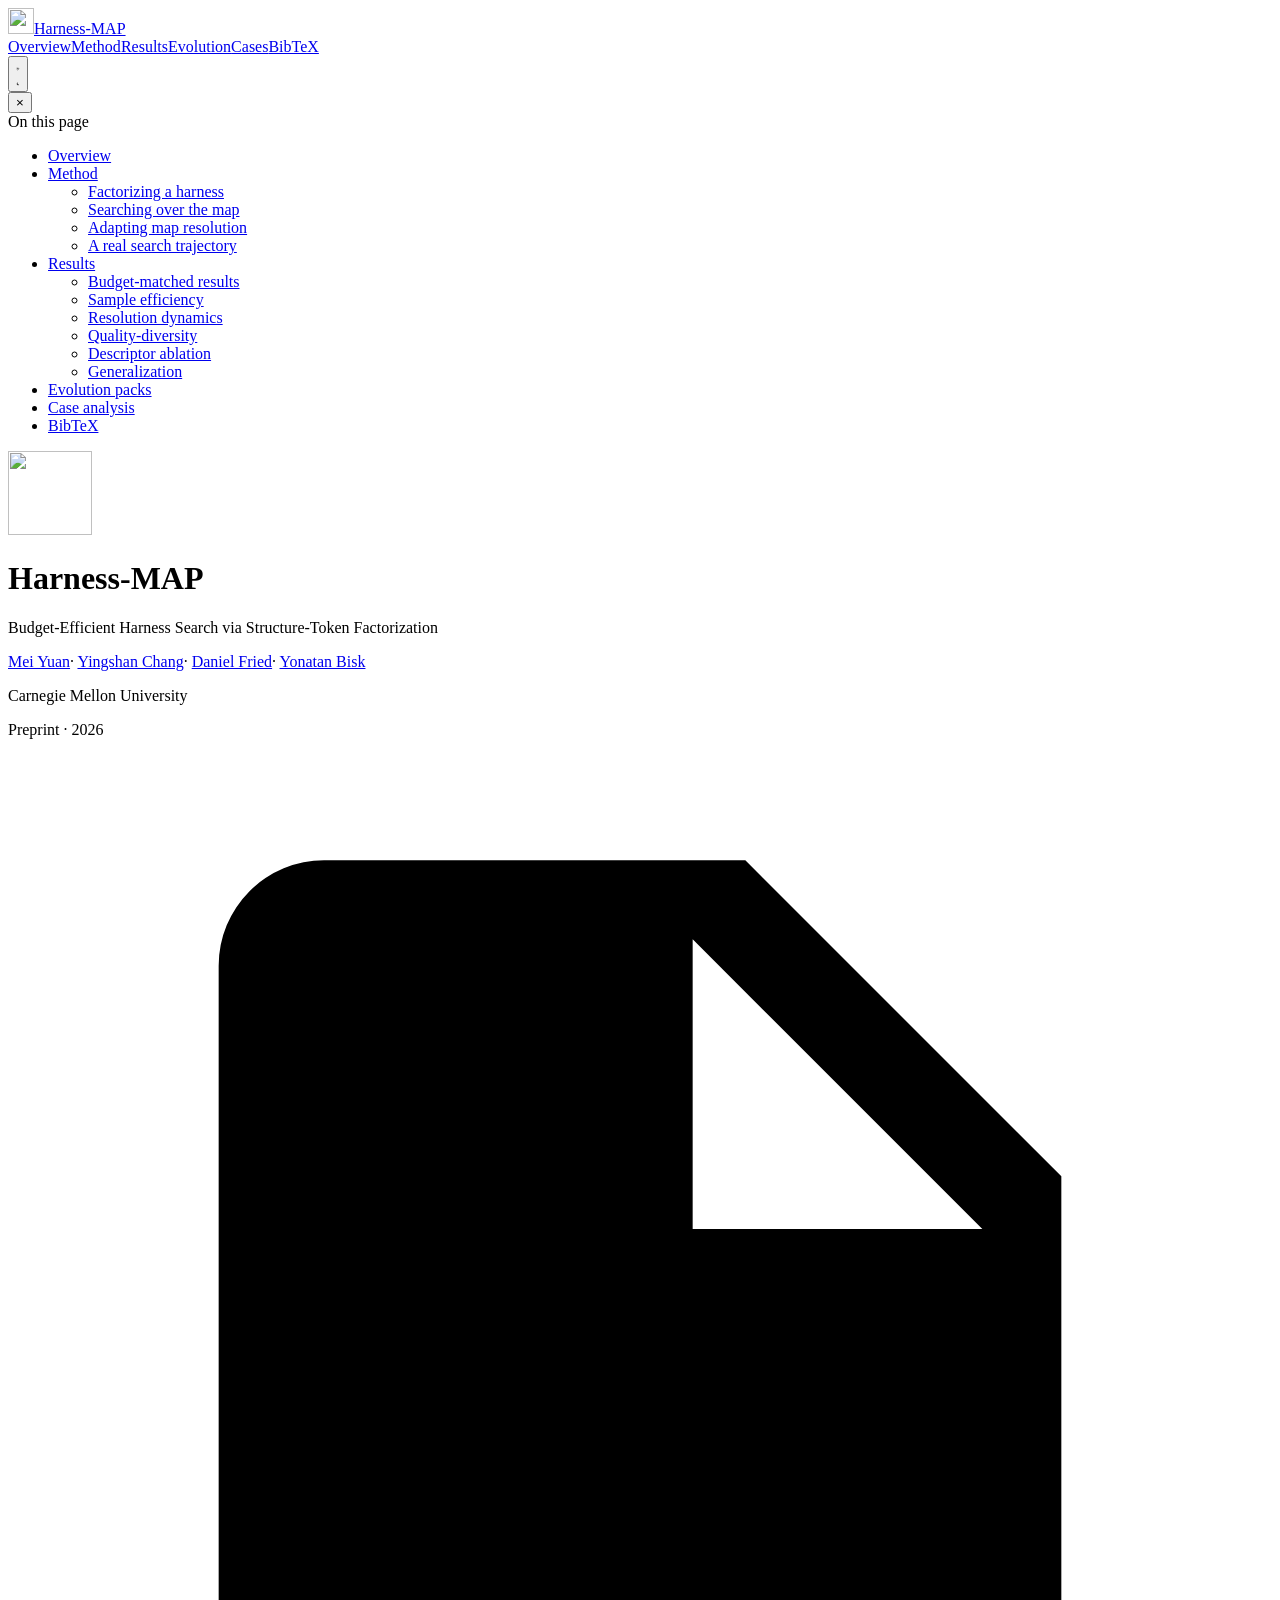
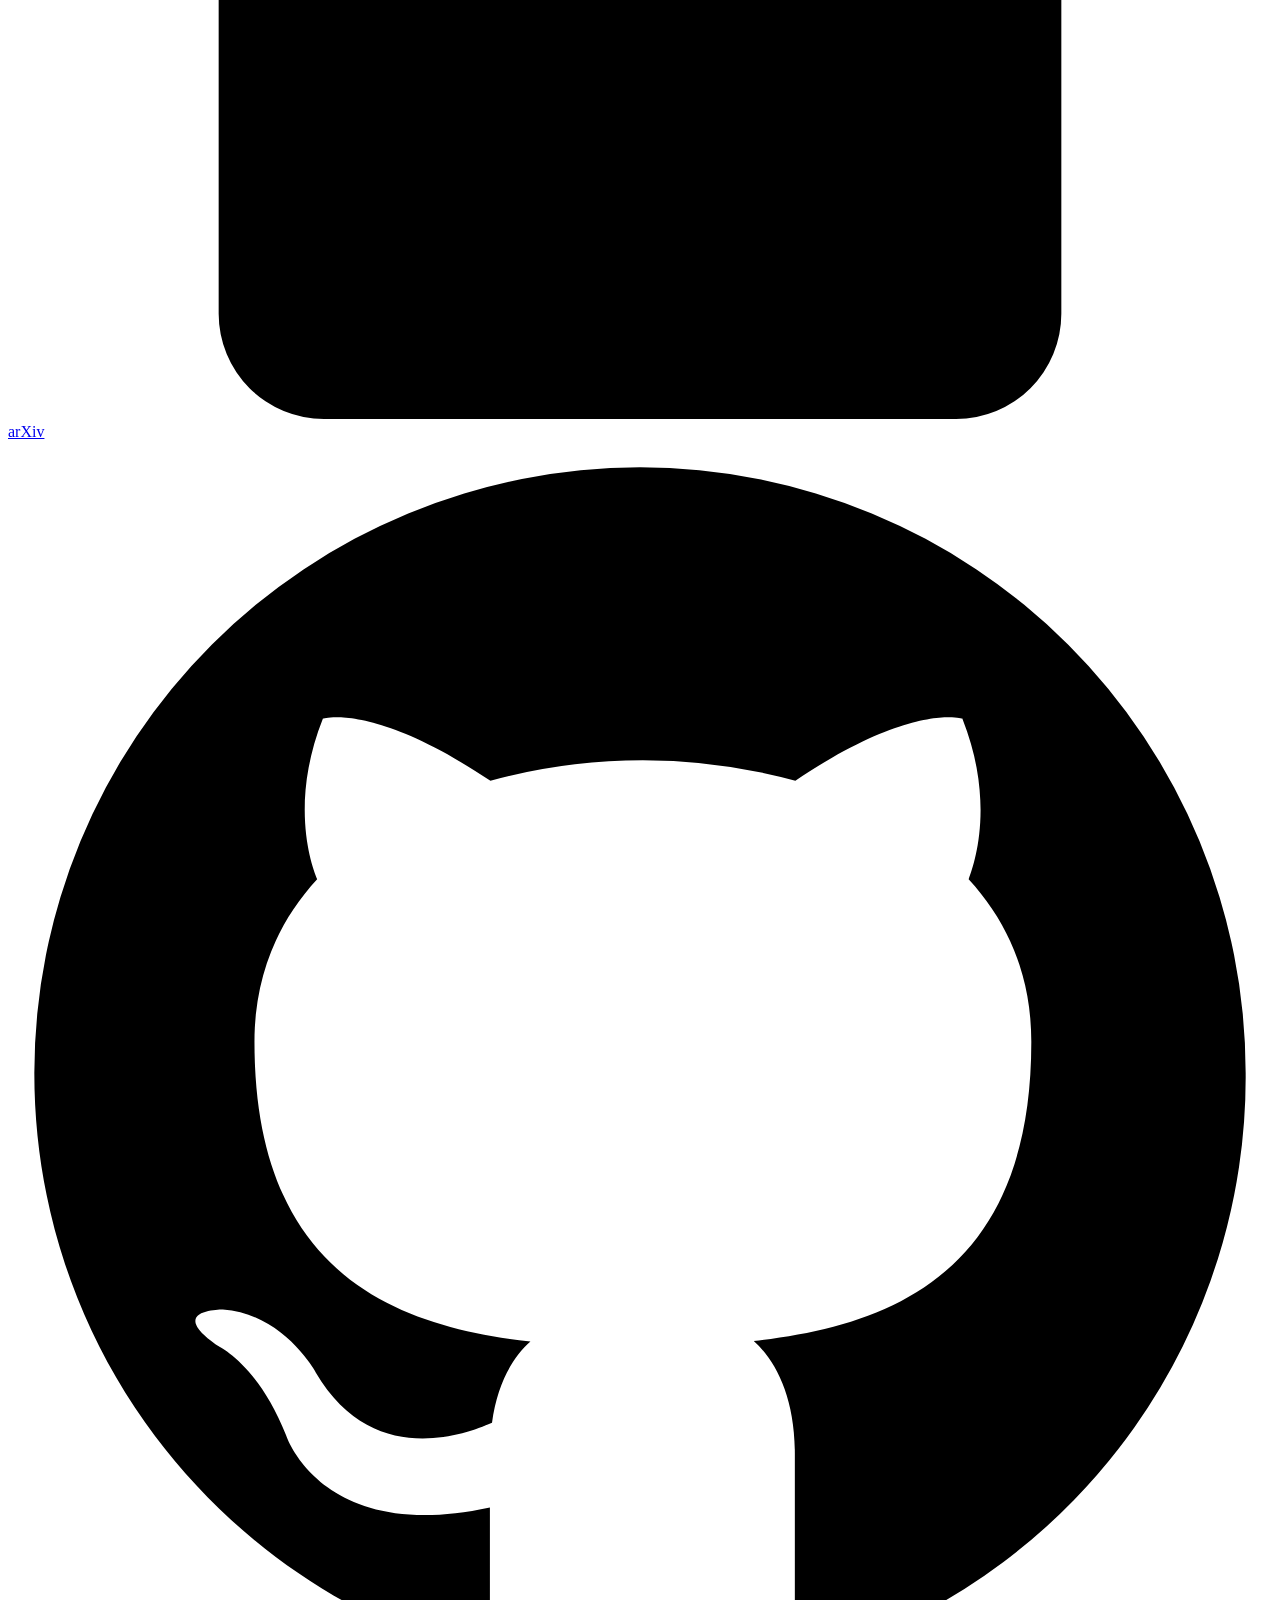
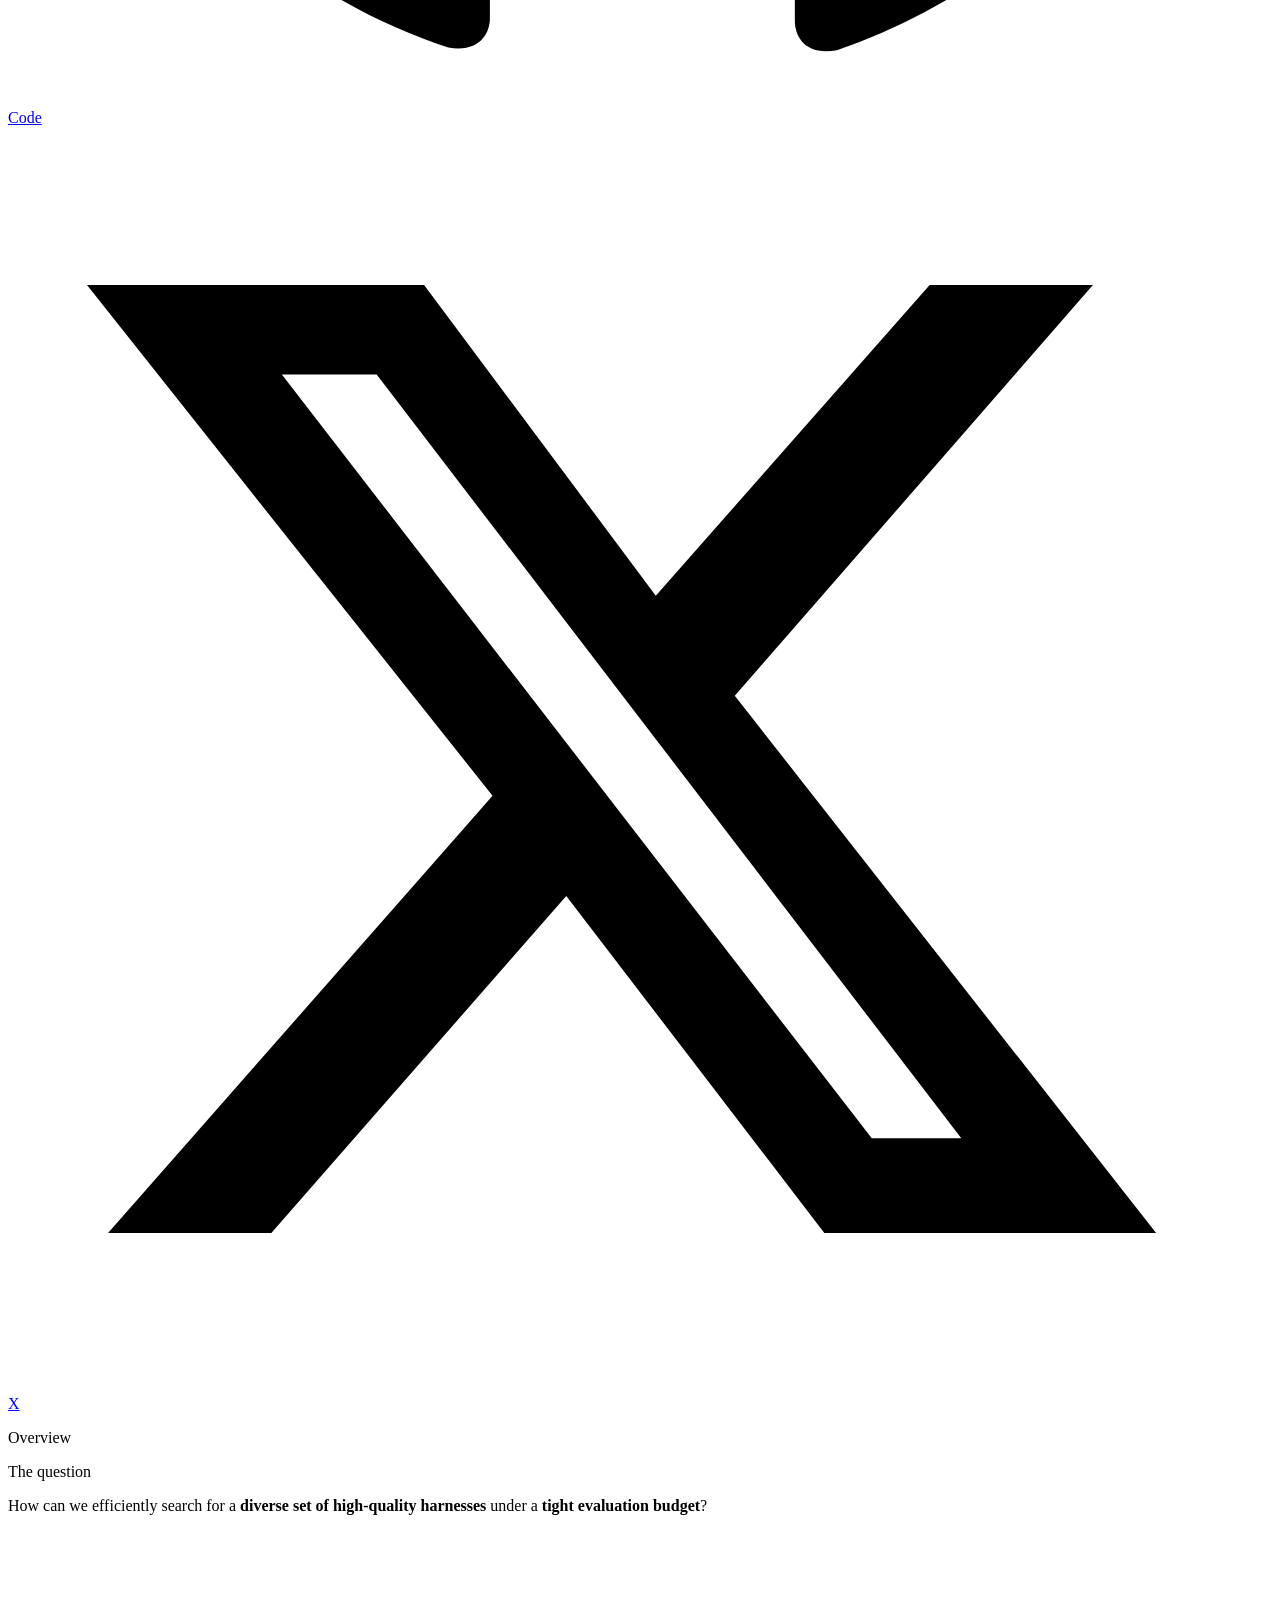
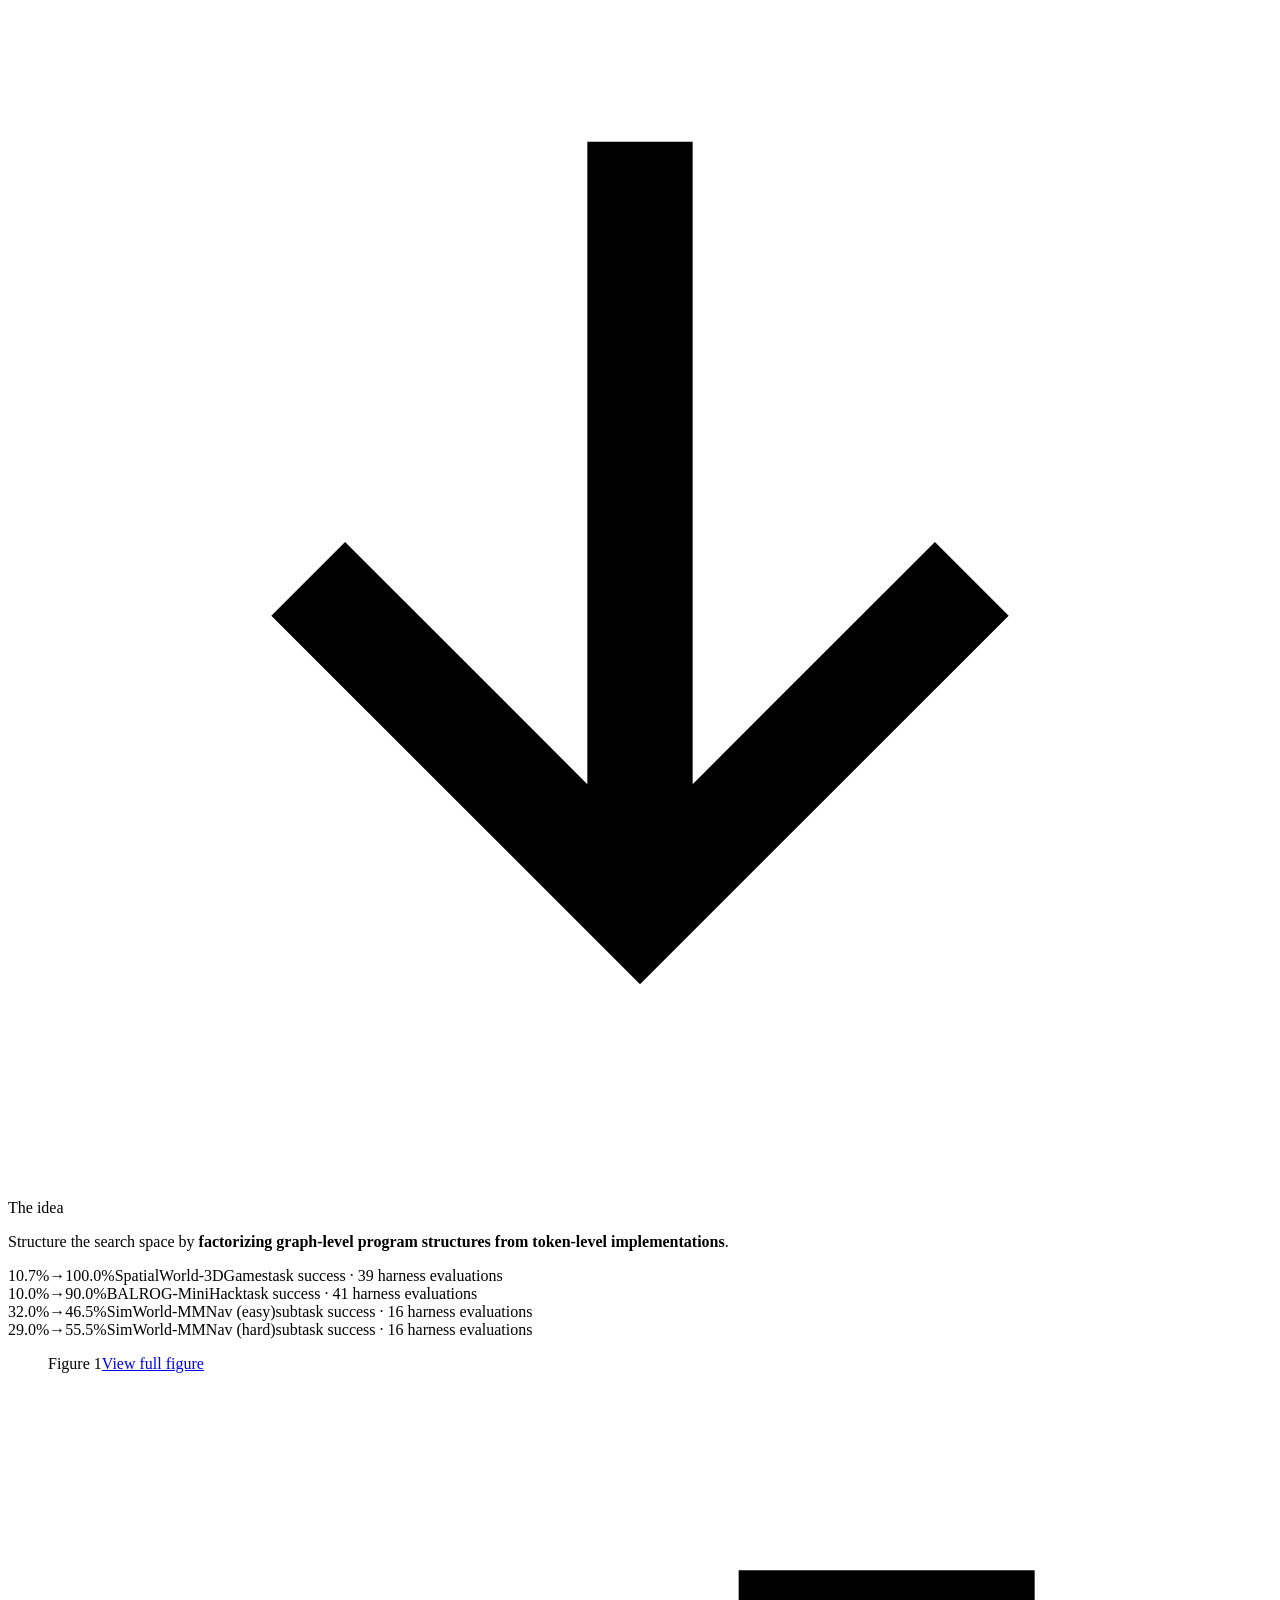
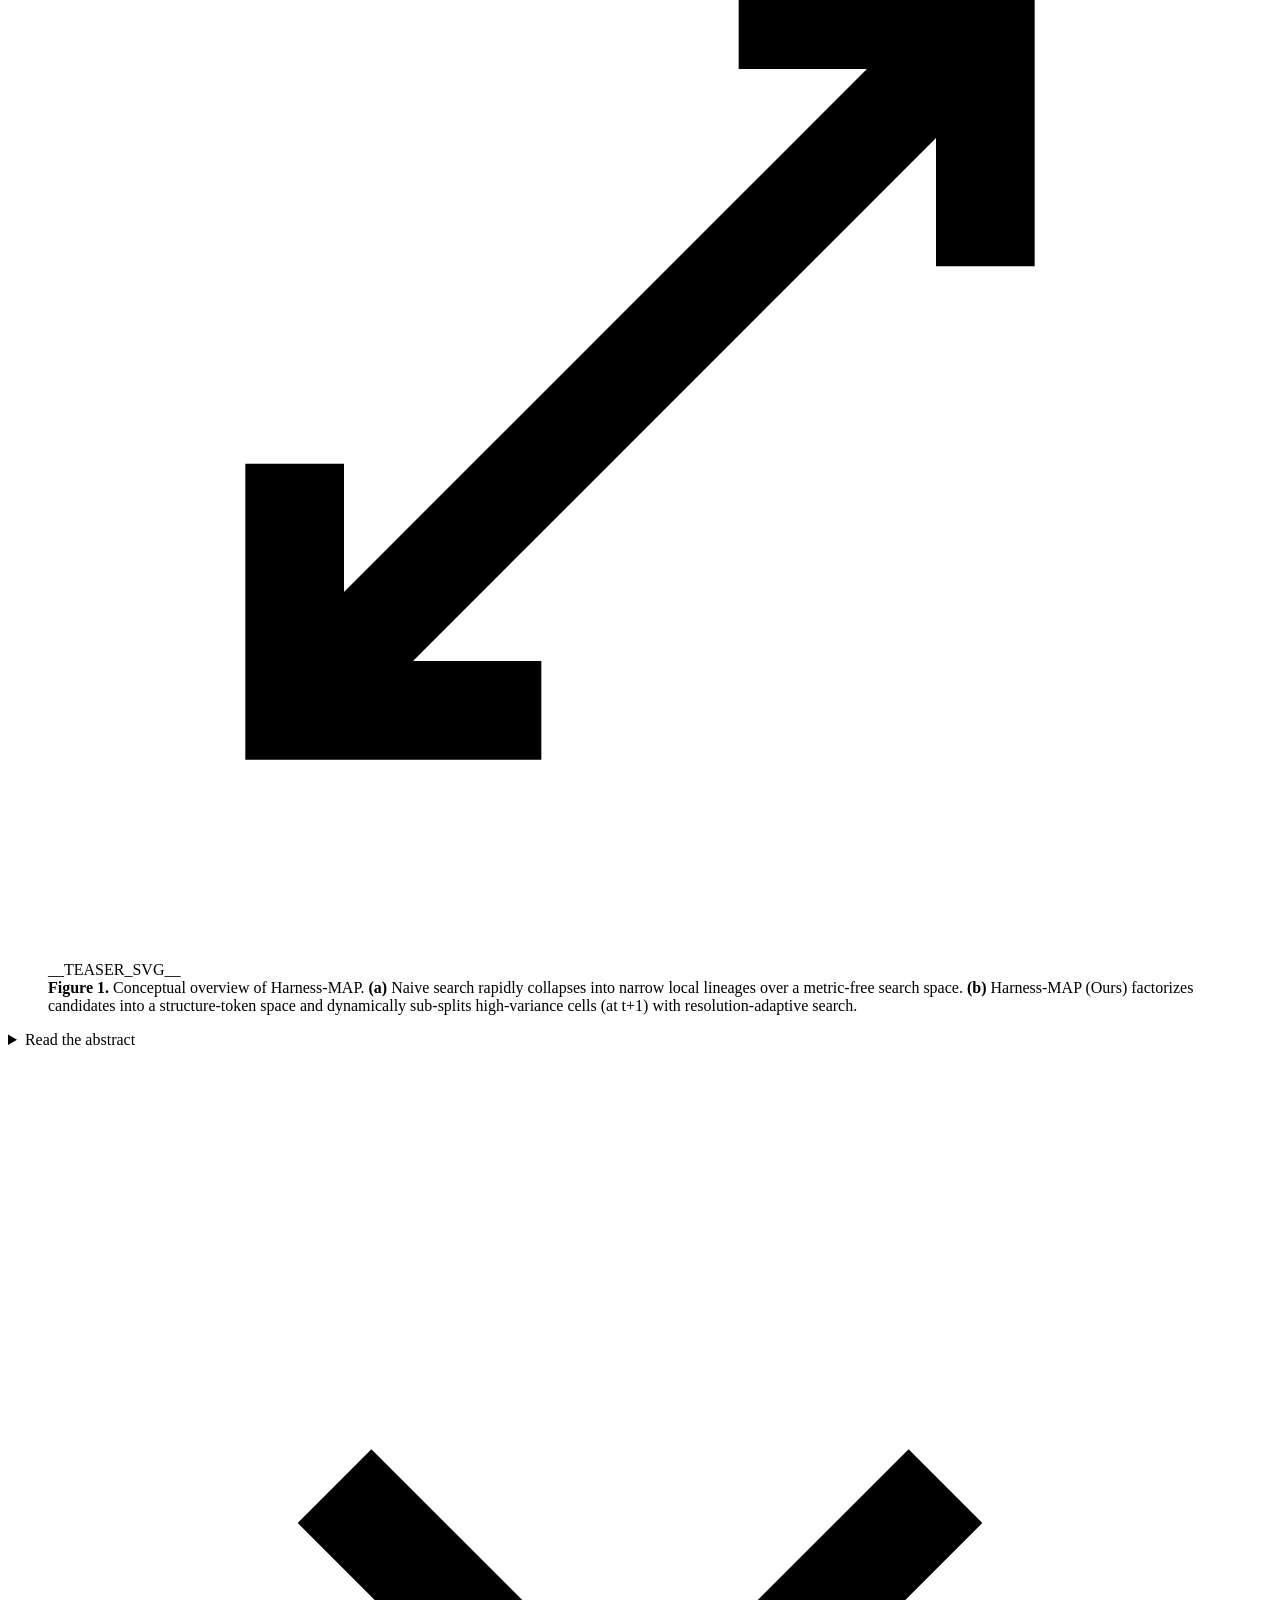
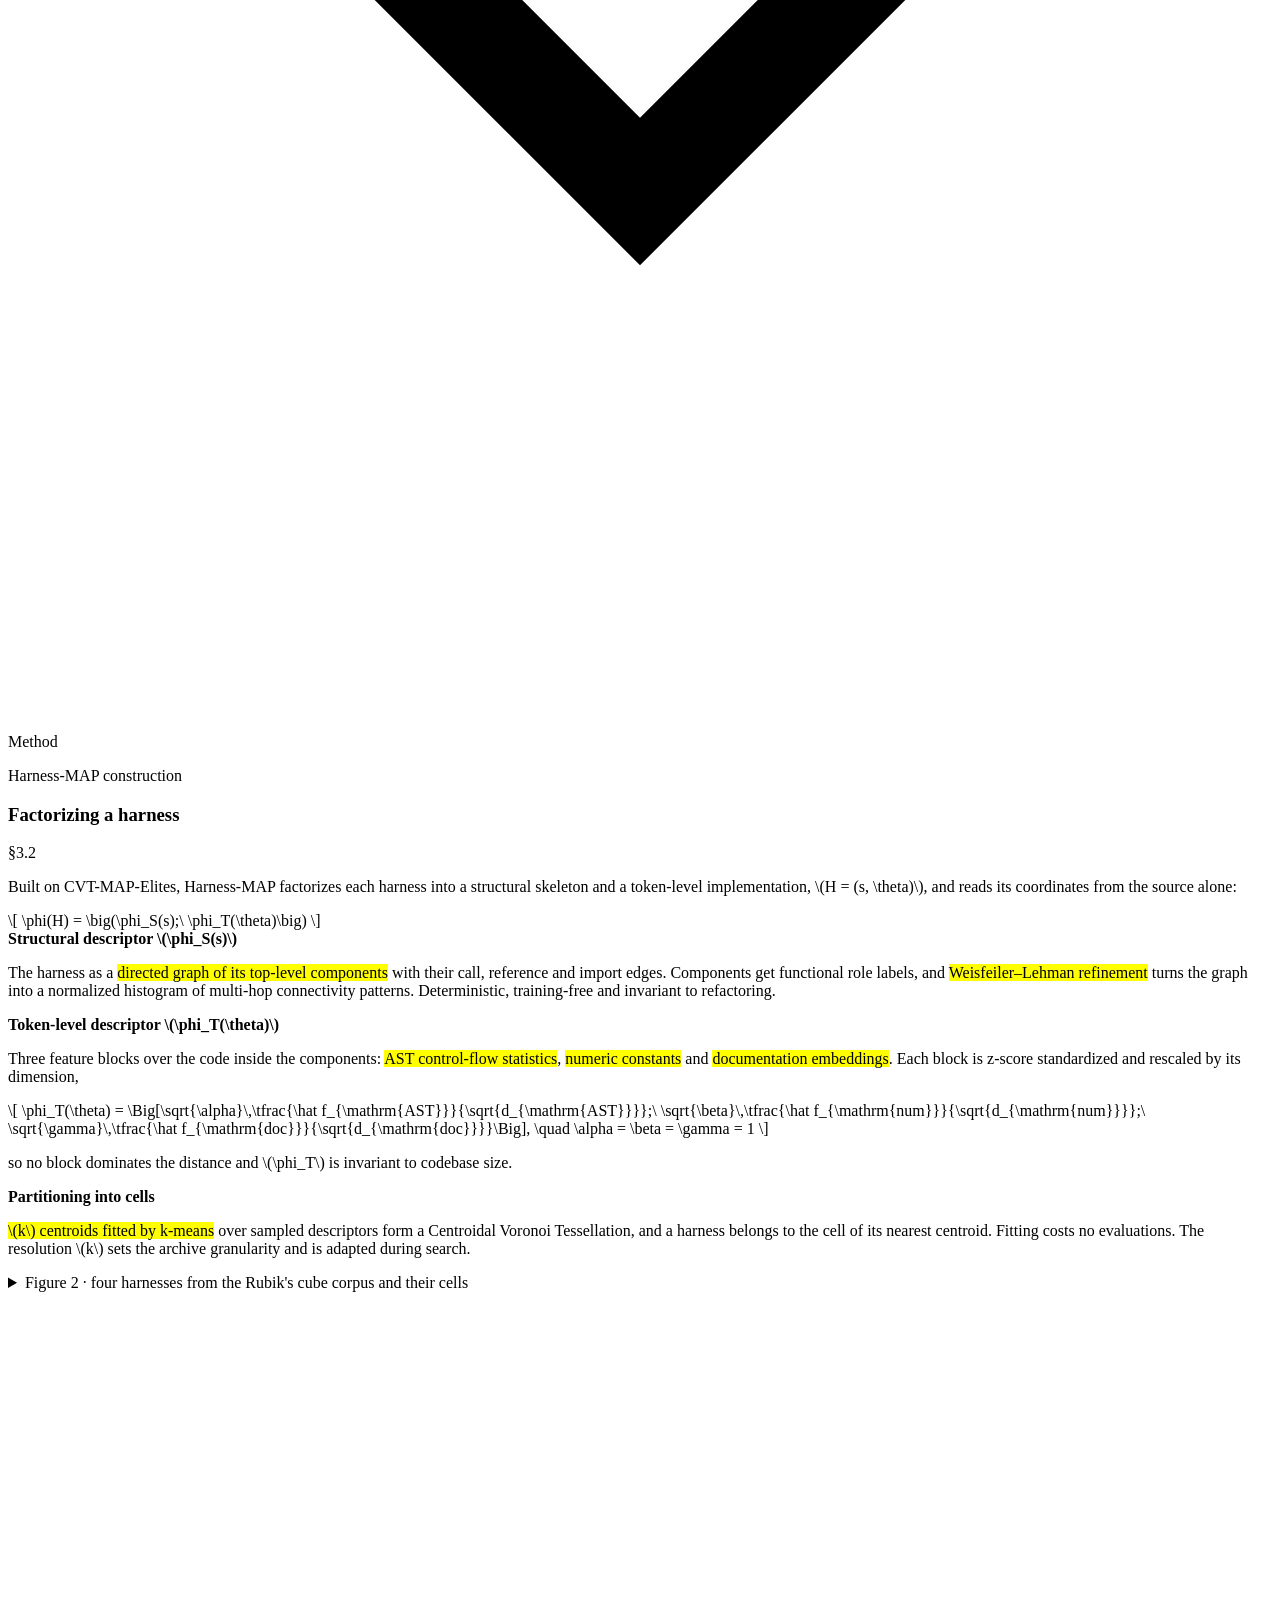
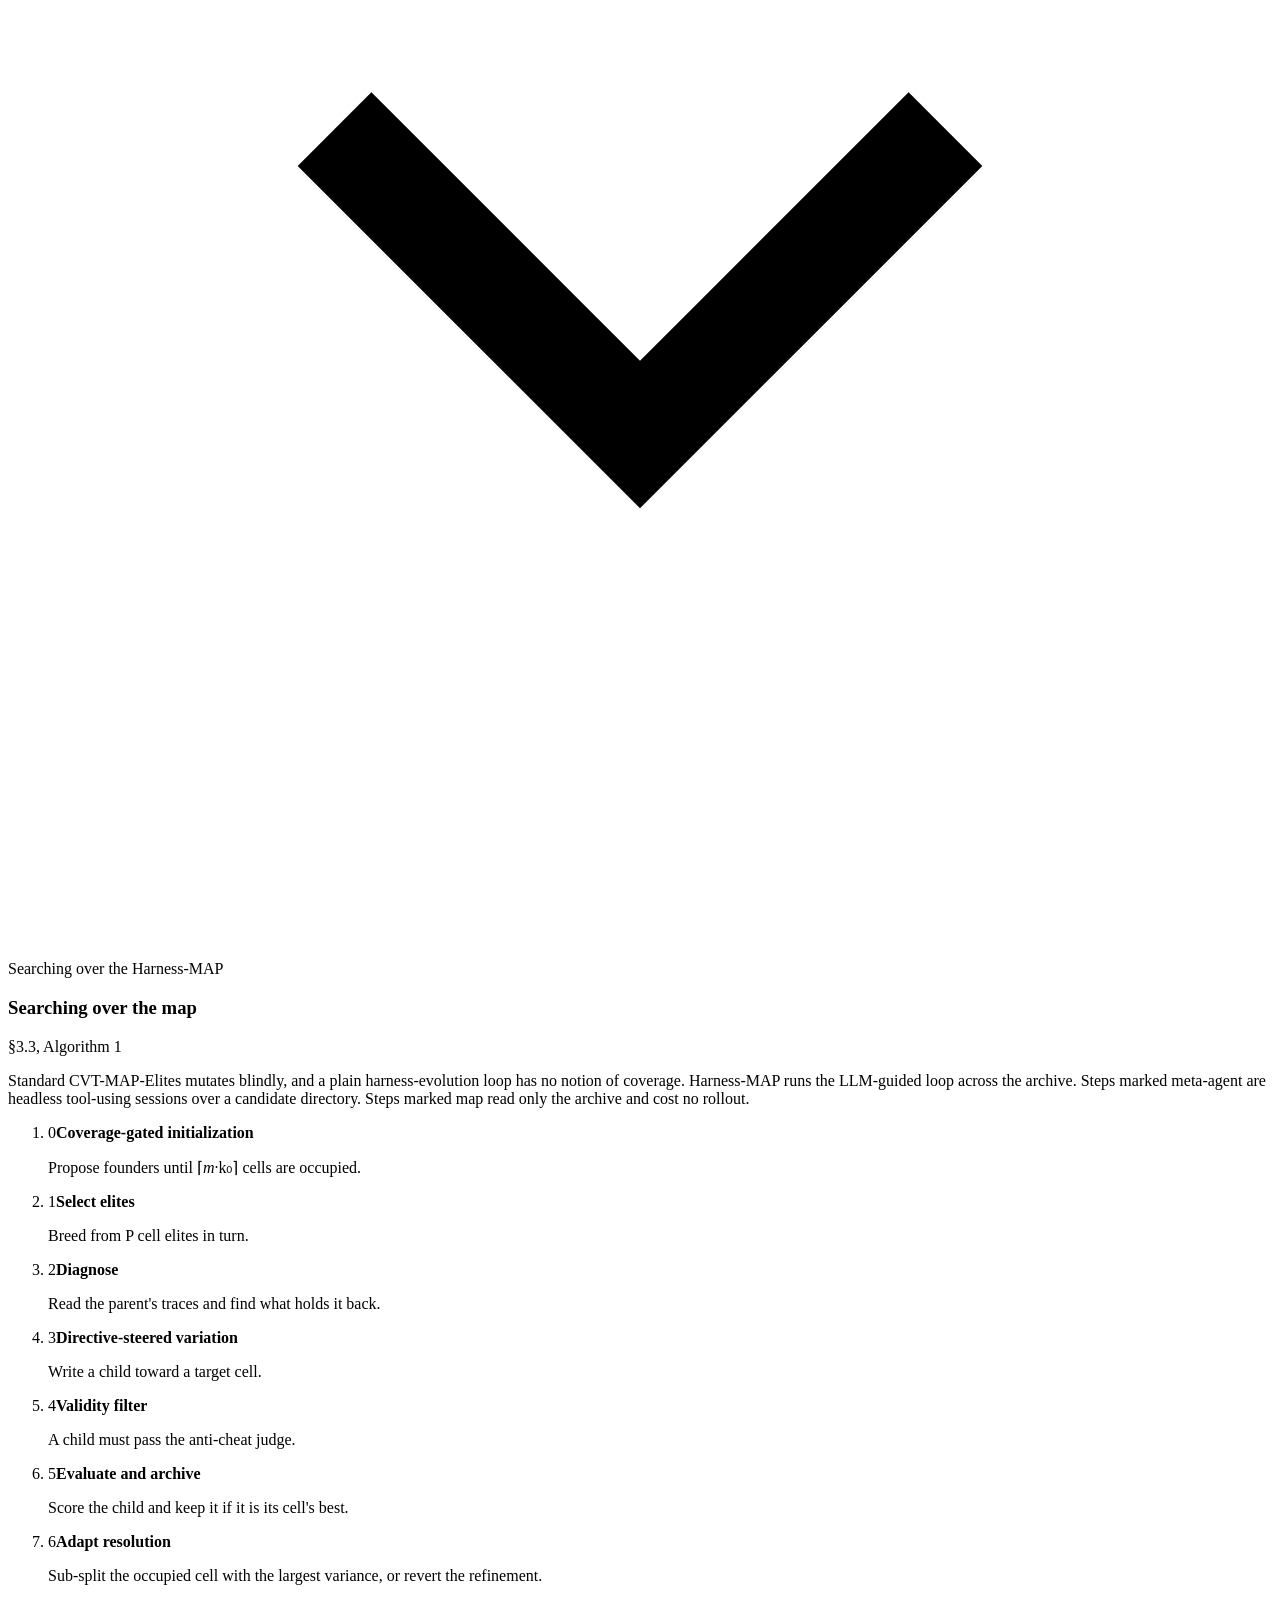
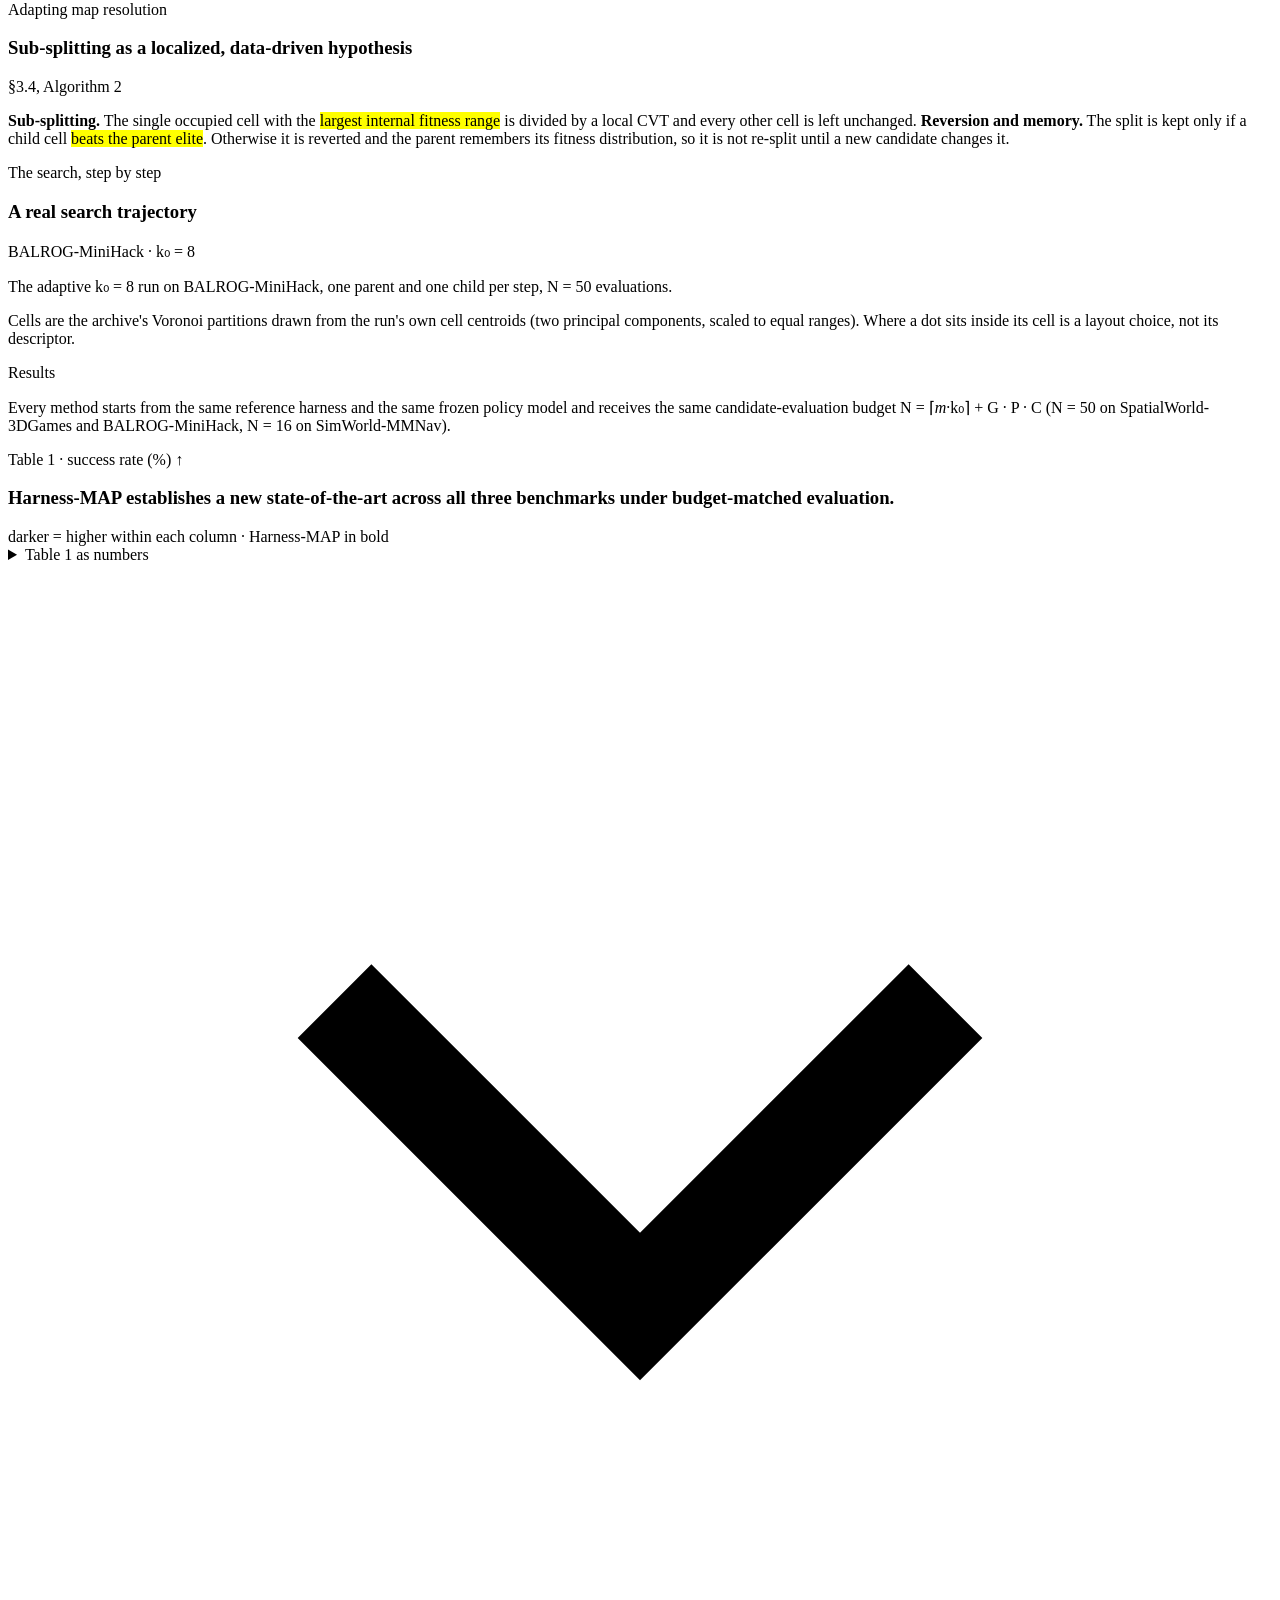
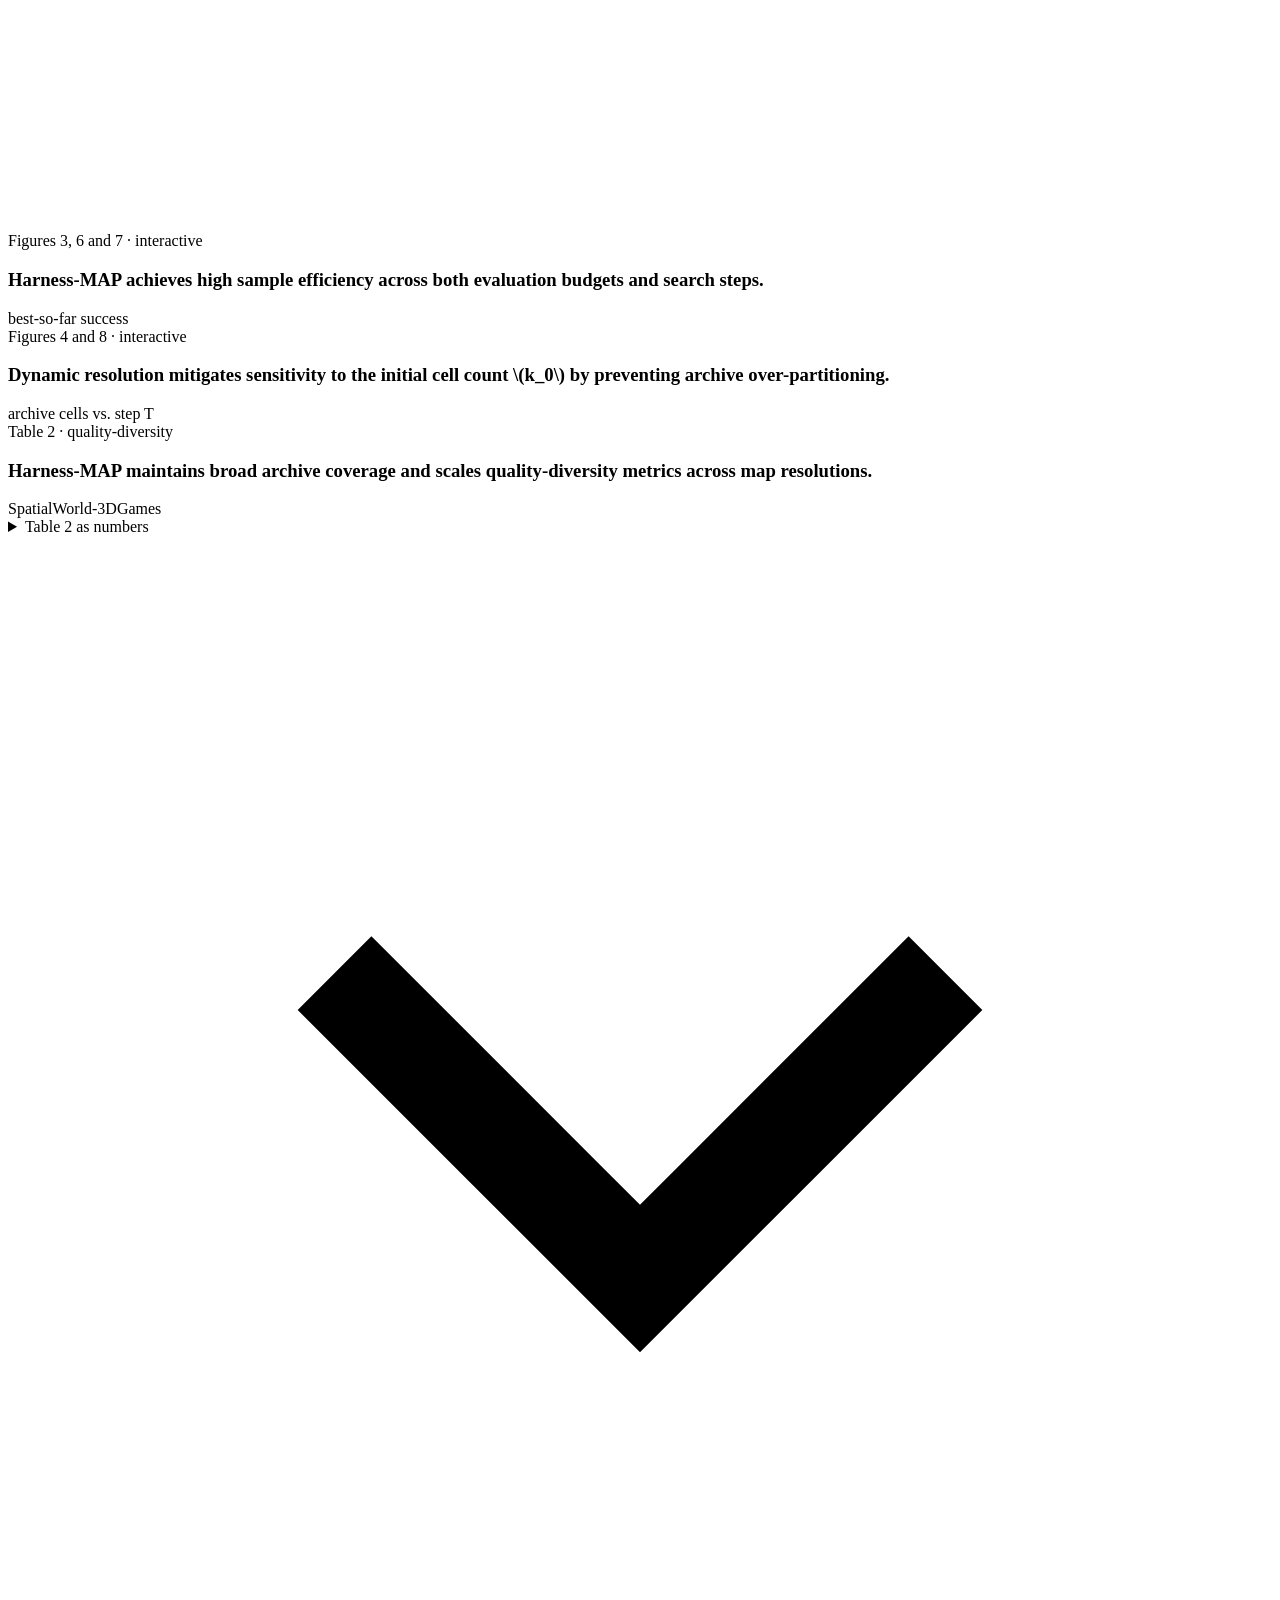
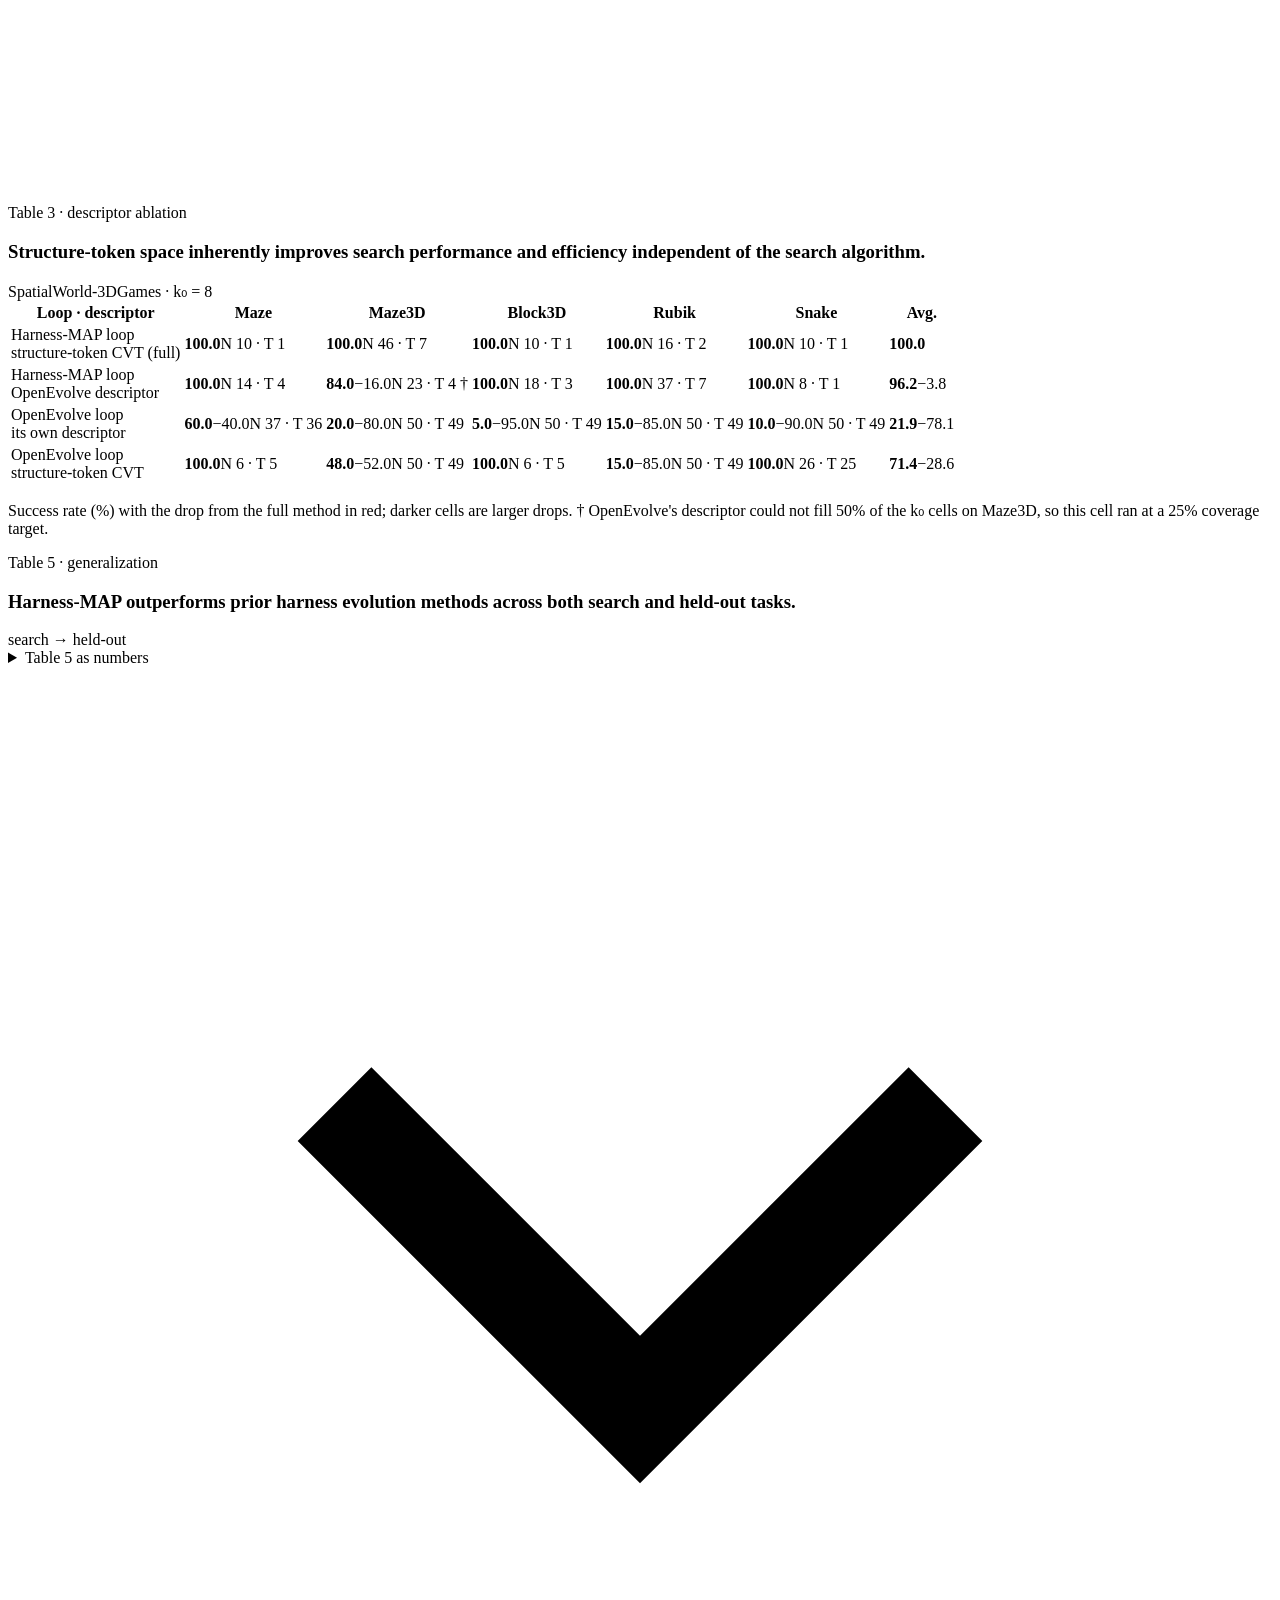
==== tools/index.template.html @ b7c1db34 "Results: drop the section heading, keep the budget-matched protocol sentence Co-Authored-By: Claude " ====
<!doctype html>
<html lang="en">
<head>
<meta charset="utf-8">
<meta name="viewport" content="width=device-width, initial-scale=1">
<title>Harness-MAP</title>
<meta name="description" content="Harness-MAP: budget-efficient harness search via structure-token factorization. Quality-diversity search over a map of agent harnesses that lifts a frozen Qwen3-VL-30B from 10.7% to 100% on SpatialWorld-3DGames, 10% to 90% on BALROG-MiniHack, and 32.5% to 46.5% on SimWorld-Robotics.">
<meta property="og:type" content="website">
<meta property="og:title" content="Harness-MAP: Budget-Efficient Harness Search via Structure-Token Factorization">
<meta property="og:description" content="Quality-diversity search over a structure-token map of agent harnesses. 10.7% → 100% on SpatialWorld-3DGames, 10% → 90% on BALROG-MiniHack, 32.5% → 46.5% on SimWorld-Robotics with a frozen Qwen3-VL-30B.">
<meta property="og:image" content="https://harness-map.github.io/static/img/og_preview.jpg">
<meta name="twitter:card" content="summary_large_image">
<link rel="icon" href="static/img/icon-qd-map.svg" type="image/svg+xml">
<script>(function(){try{var t=localStorage.getItem('theme');if(t==='dark'||t==='light')document.documentElement.setAttribute('data-theme',t);}catch(e){}})();</script>
<link rel="preconnect" href="https://fonts.googleapis.com"><link rel="preconnect" href="https://fonts.gstatic.com" crossorigin>
<link href="https://fonts.googleapis.com/css2?family=Inter:wght@400;500;600;700;800&family=JetBrains+Mono:wght@400;600&display=swap" rel="stylesheet">
<link rel="stylesheet" href="https://cdn.jsdelivr.net/npm/katex@0.16.21/dist/katex.min.css" crossorigin="anonymous">
<link rel="stylesheet" href="static/css/style.css">
</head>
<body>

<nav class="topnav" aria-label="Page">
  <a class="brand" href="#top"><img src="static/img/icon-qd-map.svg" alt="" width="26" height="26">Harness-MAP</a>
  <div class="links"><a href="#overview">Overview</a><a href="#method">Method</a><a href="#results">Results</a><a href="#evolution">Evolution</a><a href="#cases">Cases</a><a href="#bibtex">BibTeX</a></div>
  <button type="button" class="theme-toggle" data-theme-toggle aria-label="Switch between light and dark background" title="Light / dark">
    <svg class="sun" viewBox="0 0 24 24"><path d="M12 17a5 5 0 1 1 0-10 5 5 0 0 1 0 10zm0-2a3 3 0 1 0 0-6 3 3 0 0 0 0 6zm-1-13h2v3h-2V2zm0 17h2v3h-2v-3zM2 11h3v2H2v-2zm17 0h3v2h-3v-2zM4.2 5.6l1.4-1.4 2.1 2.1-1.4 1.4-2.1-2.1zm12.1 12.1 1.4-1.4 2.1 2.1-1.4 1.4-2.1-2.1zM4.2 18.4l2.1-2.1 1.4 1.4-2.1 2.1-1.4-1.4zM16.3 6.3l2.1-2.1 1.4 1.4-2.1 2.1-1.4-1.4z"/></svg>
    <svg class="moon" viewBox="0 0 24 24"><path d="M14.5 2.5a9.5 9.5 0 1 0 7 15.9A8 8 0 0 1 14.5 2.5zm-1.9 2.2a10 10 0 0 0 6.7 13.2 7.5 7.5 0 1 1-6.7-13.2z"/></svg>
  </button>
</nav>

<aside class="sidetoc" aria-label="On this page">
  <button type="button" class="sidetoc-close" aria-label="Hide the contents list">×</button>
  <div class="sidetoc-title">On this page</div>
  <ul>
    <li><a href="#overview">Overview</a></li>
    <li><a href="#method">Method</a><ul><li><a href="#lab-factor">Factorizing a harness</a></li><li><a href="#lab-loop">Searching over the map</a></li><li><a href="#lab-adapt">Adapting map resolution</a></li><li><a href="#lab-traj">A real search trajectory</a></li></ul></li>
    <li><a href="#results">Results</a><ul><li><a href="#res-table1">Budget-matched results</a></li><li><a href="#lab-dyn">Sample efficiency</a></li><li><a href="#lab-res">Resolution dynamics</a></li><li><a href="#lab-qd">Quality-diversity</a></li><li><a href="#lab-abl">Descriptor ablation</a></li><li><a href="#lab-gen">Generalization</a></li></ul></li>
    <li><a href="#evolution">Evolution packs</a></li>
    <li><a href="#cases">Case analysis</a></li>
    <li><a href="#bibtex">BibTeX</a></li>
  </ul>
</aside>
<button type="button" class="sidetoc-open" hidden aria-label="Show the contents list">Contents</button>

<header class="hero" id="top">
  <div class="wrap">
    <div class="title-row"><img class="logo" src="static/img/icon-qd-map.svg" alt="" width="84" height="84"><h1>Harness-MAP</h1></div>
    <p class="subtitle">Budget-Efficient Harness Search via Structure-Token Factorization</p>
    <p class="authors">
      <a href="https://yuanapril.github.io/">Mei Yuan</a><span class="sep">·</span>
      <a href="https://zdxdsw.github.io/">Yingshan Chang</a><span class="sep">·</span>
      <a href="https://dpfried.github.io/">Daniel Fried</a><span class="sep">·</span>
      <a href="https://yonatanbisk.com/">Yonatan Bisk</a>
    </p>
    <p class="affil">Carnegie Mellon University</p>
    <p class="venue">Preprint · 2026</p>
    <div class="buttons">
      <a class="btn" id="btn-paper" href="static/paper/harness-map.pdf" data-arxiv=""><svg viewBox="0 0 24 24"><path d="M6 2h8l6 6v14a2 2 0 0 1-2 2H6a2 2 0 0 1-2-2V4a2 2 0 0 1 2-2zm7 1.5V9h5.5L13 3.5zM8 13h8v1.5H8V13zm0 3h8v1.5H8V16zm0-6h3v1.5H8V10z"/></svg>arXiv</a>
      <a class="btn" href="https://github.com/Harness-MAP/harness-evolution"><svg viewBox="0 0 24 24"><path d="M12 .5A11.5 11.5 0 0 0 .5 12c0 5.08 3.29 9.39 7.86 10.91.58.1.79-.25.79-.56v-2.1c-3.2.7-3.87-1.37-3.87-1.37-.52-1.33-1.28-1.69-1.28-1.69-1.04-.71.08-.7.08-.7 1.15.08 1.76 1.19 1.76 1.19 1.03 1.76 2.69 1.25 3.35.96.1-.75.4-1.25.73-1.54-2.55-.29-5.24-1.28-5.24-5.69 0-1.26.45-2.29 1.19-3.09-.12-.29-.52-1.46.11-3.05 0 0 .97-.31 3.18 1.18a11 11 0 0 1 5.79 0c2.2-1.49 3.17-1.18 3.17-1.18.63 1.59.23 2.76.12 3.05.74.8 1.19 1.83 1.19 3.09 0 4.42-2.7 5.39-5.27 5.68.41.36.78 1.06.78 2.14v3.17c0 .31.21.67.8.56A11.5 11.5 0 0 0 23.5 12 11.5 11.5 0 0 0 12 .5z"/></svg>Code</a>
      <a class="btn" id="btn-x" href="https://x.com/intent/post?text=Harness-MAP%3A%20Budget-Efficient%20Harness%20Search%20via%20Structure-Token%20Factorization&amp;url=https%3A%2F%2Fharness-map.github.io%2F"><svg viewBox="0 0 24 24"><path d="M17.5 3h3.1l-6.8 7.8L21.8 21h-6.3l-4.9-6.4L5 21H1.9l7.3-8.3L1.5 3h6.4l4.4 5.9L17.5 3zm-1.1 16.2h1.7L7 4.7H5.2l11.2 14.5z"/></svg>X</a>
    </div>
  </div>
</header>

<!-- ============================================================ OVERVIEW -->
<section id="overview" class="section idea">
  <div class="wrap wide">
    <p class="eyebrow center">Overview</p>
    <div class="story">
      <div class="story-main">
        <div class="story-item q"><span class="label">The question</span><p class="big">How can we efficiently search for a <b>diverse set of <span class="nb">high-quality</span> harnesses</b> under a <b>tight evaluation budget</b>?</p></div>
        <div class="story-arrow" aria-hidden="true"><svg viewBox="0 0 24 24"><path d="M11 4h2v12.2l4.6-4.6 1.4 1.4-7 7-7-7 1.4-1.4 4.6 4.6z"/></svg></div>
        <div class="story-item a"><span class="label">The idea</span><p class="big">Structure the search space by <b>factorizing <span class="hi-s">graph-level program structures</span> from <span class="hi-t">token-level implementations</span></b>.</p></div>
        <div class="metrics" aria-label="Headline results from Table 1">
          <div><span class="value"><span class="from">10.7%</span><span class="arrow">→</span>100.0<span>%</span></span><span class="label">SpatialWorld-3DGames</span><span class="detail">task success · 39 harness evaluations</span></div>
          <div><span class="value"><span class="from">10.0%</span><span class="arrow">→</span>90.0<span>%</span></span><span class="label">BALROG-MiniHack</span><span class="detail">task success · 41 harness evaluations</span></div>
          <div><span class="value"><span class="from">32.0%</span><span class="arrow">→</span>46.5<span>%</span></span><span class="label">SimWorld-MMNav (easy)</span><span class="detail">subtask success · 16 harness evaluations</span></div>
          <div><span class="value"><span class="from">29.0%</span><span class="arrow">→</span>55.5<span>%</span></span><span class="label">SimWorld-MMNav (hard)</span><span class="detail">subtask success · 16 harness evaluations</span></div>
        </div>
      </div>
      <figure class="teaser-fig">
        <div class="figbar plain"><span>Figure 1</span><a class="textbtn" href="static/img/fig1_teaser_method.svg" target="_blank" rel="noopener">View full figure <svg viewBox="0 0 24 24"><path d="M14 4h6v6h-2V7.4l-5.3 5.3-1.4-1.4L16.6 6H14V4zM4 14h2v2.6l5.3-5.3 1.4 1.4L7.4 18H10v2H4v-6z"/></svg></a></div>
        <div class="teaser-fit">__TEASER_SVG__</div>
        <figcaption><b>Figure 1.</b> Conceptual overview of Harness-MAP. <b>(a)</b> Naive search rapidly collapses into narrow local lineages over a metric-free search space. <b>(b)</b> Harness-MAP (Ours) factorizes candidates into a structure-token space and dynamically sub-splits high-variance cells (at t+1) with resolution-adaptive search.</figcaption>
      </figure>
    </div>

    <details class="abstract">
      <summary>Read the abstract <svg viewBox="0 0 24 24"><path d="M12 15.5 5.5 9l1.4-1.4 5.1 5.1 5.1-5.1L18.5 9z"/></svg></summary>
      <div class="abstract-copy"><p>Automating harness evolution via naive meta-agent search is <mark>prohibitively expensive</mark>, requiring hundreds of meta-agent calls and minutes-to-hours per evaluation. How can we efficiently search for a diverse set of high-quality harnesses under a tight evaluation budget? To address this, we introduce Harness-MAP to structure the search space, <mark>factorizing graph-level program structures from token-level implementations</mark>. Bilevel search over this structure-token representation space illuminates an archive of diverse, high-quality harnesses. The map also enables a <mark>resolution-adaptive search strategy</mark> that navigates this space efficiently, <mark>sub-splitting partitions with high fitness variance while retracting ineffective refinements</mark>. Across three interactive spatial navigation benchmarks with the frozen Qwen3-VL-30B-A3B-Instruct backbone model, our search approach rapidly achieves performance leaps under minimal evaluation budgets: <mark>10.7% → 100.0% on SpatialWorld-3dgames (39 evals)</mark>, <mark>10.0% → 90.0% on BALROG-MiniHack (41 evals)</mark>, and <mark>32.5% → 46.5% on SimWorld-Robotics (6 evals)</mark>. Harness-MAP <mark>outperforms prior harness evolution methods across both search and held-out tasks</mark>, establishing factorized representations as an effective Quality-Diversity paradigm for budget-aware agent harness search.</p></div>
    </details>

  </div>
</section>

<!-- ============================================================ METHOD -->
<section id="method" class="section">
  <div class="wrap wide">
    <div class="section-heading"><p class="eyebrow">Method</p></div>

    <!-- ---- construction (§3.2) -->
    <div class="lab" id="lab-factor">
      <div class="lab-head"><div><span class="micro">Harness-MAP construction</span><h3>Factorizing a harness</h3></div><span class="lab-note">§3.2</span></div>
      <p>Built on CVT-MAP-Elites, Harness-MAP factorizes each harness into a structural skeleton and a token-level implementation, \(H = (s, \theta)\), and reads its coordinates from the source alone:</p>
      <div class="eq">\[ \phi(H) = \big(\phi_S(s);\ \phi_T(\theta)\big) \]</div>
      <div class="defs">
        <div class="def s"><b><span class="hi-s">Structural descriptor</span> \(\phi_S(s)\)</b><p>The harness as a <mark>directed graph of its top-level components</mark> with their call, reference and import edges. Components get functional role labels, and <mark>Weisfeiler–Lehman refinement</mark> turns the graph into a normalized histogram of multi-hop connectivity patterns. Deterministic, training-free and invariant to refactoring.</p></div>
        <div class="def t"><b><span class="hi-t">Token-level descriptor</span> \(\phi_T(\theta)\)</b><p>Three feature blocks over the code inside the components: <mark>AST control-flow statistics</mark>, <mark>numeric constants</mark> and <mark>documentation embeddings</mark>. Each block is z-score standardized and rescaled by its dimension,</p><div class="eq small">\[ \phi_T(\theta) = \Big[\sqrt{\alpha}\,\tfrac{\hat f_{\mathrm{AST}}}{\sqrt{d_{\mathrm{AST}}}};\ \sqrt{\beta}\,\tfrac{\hat f_{\mathrm{num}}}{\sqrt{d_{\mathrm{num}}}};\ \sqrt{\gamma}\,\tfrac{\hat f_{\mathrm{doc}}}{\sqrt{d_{\mathrm{doc}}}}\Big], \quad \alpha = \beta = \gamma = 1 \]</div><p>so no block dominates the distance and \(\phi_T\) is invariant to codebase size.</p></div>
        <div class="def m"><b>Partitioning into cells</b><p><mark>\(k\) centroids fitted by k-means</mark> over sampled descriptors form a Centroidal Voronoi Tessellation, and a harness belongs to the cell of its nearest centroid. Fitting costs no evaluations. The resolution \(k\) sets the archive granularity and is adapted during search.</p></div>
      </div>
      <details class="fig2wrap"><summary>Figure 2 · four harnesses from the Rubik's cube corpus and their cells <svg viewBox="0 0 24 24"><path d="M12 15.5 5.5 9l1.4-1.4 5.1 5.1 5.1-5.1L18.5 9z"/></svg></summary>
      <div class="fig2" id="fig2"></div>
      <p class="caption"><b>Figure 2.</b> Concrete harness examples illustrating structure-token factorization. Candidates from a Rubik's cube corpus exemplify cell placement in CVT clustering. <b>a vs. b (Δs):</b> structural module additions reassign the anchor harness a from Cell A to Cell B. <b>b vs. c (Δθ only):</b> same-step candidates with identical structures (s) but distinct token-level implementations (θ) stay in Cell B. <b>b vs. d (Δs, Δθ):</b> a subsequent candidate altering both coordinates still maps to Cell B due to structure-token proximity.</p>
      </details>
    </div>

    <!-- ---- search loop (§3.3) -->
    <div class="lab" id="lab-loop">
      <div class="lab-head"><div><span class="micro">Searching over the Harness-MAP</span><h3>Searching over the map</h3></div><span class="lab-note">§3.3, Algorithm 1</span></div>
      <p>Standard CVT-MAP-Elites mutates blindly, and a plain harness-evolution loop has no notion of coverage. Harness-MAP runs the LLM-guided loop across the archive. Steps marked <span class="tag agent">meta-agent</span> are headless tool-using sessions over a candidate directory. Steps marked <span class="tag map">map</span> read only the archive and cost no rollout.</p>
      <ol class="pipeline seven">
        <li class="agent"><span class="n">0</span><b>Coverage-gated initialization</b><p>Propose founders until ⌈<i>m</i>·k₀⌉ cells are occupied.</p></li>
        <li class="map"><span class="n">1</span><b>Select elites</b><p>Breed from P cell elites in turn.</p></li>
        <li class="agent"><span class="n">2</span><b>Diagnose</b><p>Read the parent's traces and find what holds it back.</p></li>
        <li class="agent"><span class="n">3</span><b>Directive-steered variation</b><p>Write a child toward a target cell.</p></li>
        <li class="judge"><span class="n">4</span><b>Validity filter</b><p>A child must pass the anti-cheat judge.</p></li>
        <li class="map"><span class="n">5</span><b>Evaluate and archive</b><p>Score the child and keep it if it is its cell's best.</p></li>
        <li class="map zero"><span class="n">6</span><b>Adapt resolution</b><p>Sub-split the occupied cell with the largest variance, or revert the refinement.</p></li>
      </ol>
    </div>

    <!-- ---- adaptive resolution (§3.4) -->
    <div class="lab" id="lab-adapt">
      <div class="lab-head"><div><span class="micro">Adapting map resolution</span><h3>Sub-splitting as a localized, data-driven hypothesis</h3></div><span class="lab-note">§3.4, Algorithm 2</span></div>
      <p><b>Sub-splitting.</b> The single occupied cell with the <mark>largest internal fitness range</mark> is divided by a local CVT and every other cell is left unchanged. <b>Reversion and memory.</b> The split is kept only if a child cell <mark>beats the parent elite</mark>. Otherwise it is reverted and the parent remembers its fitness distribution, so it is not re-split until a new candidate changes it.</p>
    </div>

    <!-- ---- a real search trajectory -->
    <div class="lab" id="lab-traj">
      <div class="lab-head"><div><span class="micro">The search, step by step</span><h3>A real search trajectory</h3></div><span class="lab-note">BALROG-MiniHack · k₀ = 8</span></div>
      <p>The adaptive k₀ = 8 run on BALROG-MiniHack, one parent and one child per step, N = 50 evaluations.</p>
      <div class="traj" id="traj"></div>
      <p class="caption">Cells are the archive's Voronoi partitions drawn from the run's own cell centroids (two principal components, scaled to equal ranges). Where a dot sits inside its cell is a layout choice, not its descriptor.</p>
    </div>

  </div>
</section>

<!-- ============================================================ RESULTS -->
<section id="results" class="section">
  <div class="wrap wide">
    <div class="section-heading"><p class="eyebrow">Results</p></div>
    <p class="lead wide">Every method starts from the same reference harness and the same frozen policy model and receives the same candidate-evaluation budget <span class="formula">N = ⌈<i>m</i>·k₀⌉ + G · P · C</span> (N = 50 on SpatialWorld-3DGames and BALROG-MiniHack, N = 16 on SimWorld-MMNav).</p>
    <div class="lab" id="res-table1">
      <div class="lab-head"><div><span class="micro">Table 1 · success rate (%) ↑</span><h3>Harness-MAP establishes a new state-of-the-art across all three benchmarks under budget-matched evaluation.</h3></div><span class="lab-note">darker = higher within each column · Harness-MAP in bold</span></div>
    <div class="barcards" id="barcards"></div>
    <details class="numeric"><summary>Table 1 as numbers <svg viewBox="0 0 24 24"><path d="M12 15.5 5.5 9l1.4-1.4 5.1 5.1 5.1-5.1L18.5 9z"/></svg></summary>
    <div class="scroll"><table class="tbl" id="t1-table">
      <caption><b>Table 1.</b> Results across three interactive benchmarks under the budget-matched evaluation protocol. Success rate (%) on SpatialWorld-3DGames and BALROG-MiniHack (± standard error), subtask success rate (%) on SimWorld-MMNav.</caption>
      <thead><tr><th>Method</th><th>SpatialWorld-3DGames</th><th>SimWorld-MMNav · easy</th><th>SimWorld-MMNav · hard</th><th>BALROG-MiniHack</th></tr></thead>
      <tbody></tbody></table></div></details>
    </div>

    <div class="lab" id="lab-dyn">
      <div class="lab-head"><div><span class="micro">Figures 3, 6 and 7 · interactive</span><h3>Harness-MAP achieves high sample efficiency across both evaluation budgets and search steps.</h3></div><span class="lab-note">best-so-far success</span></div>
      <div class="dyn" data-dyn="search"></div>
    </div>

    <div class="lab" id="lab-res">
      <div class="lab-head"><div><span class="micro">Figures 4 and 8 · interactive</span><h3>Dynamic resolution mitigates sensitivity to the initial cell count \(k_0\) by preventing archive over-partitioning.</h3></div><span class="lab-note">archive cells vs. step T</span></div>
      <div class="dyn" data-dyn="resolution"></div>
    </div>

    <div class="lab" id="lab-qd">
      <div class="lab-head"><div><span class="micro">Table 2 · quality-diversity</span><h3>Harness-MAP maintains broad archive coverage and scales quality-diversity metrics across map resolutions.</h3></div><span class="lab-note">SpatialWorld-3DGames</span></div>
      <div class="charts two" id="qd-charts"></div>
      <details class="numeric"><summary>Table 2 as numbers <svg viewBox="0 0 24 24"><path d="M12 15.5 5.5 9l1.4-1.4 5.1 5.1 5.1-5.1L18.5 9z"/></svg></summary>
      <div class="scroll"><table class="tbl">
        <caption><b>Table 2.</b> QD-score (and coverage %) on SpatialWorld-3DGames across initial map resolutions k₀.</caption>
        <thead><tr><th>Method</th><th>k₀ = 2</th><th>k₀ = 4</th><th>k₀ = 8</th><th>k₀ = 16</th><th>k₀ = 32</th></tr></thead>
        <tbody>
          <tr class="grp"><td colspan="6">Baselines</td></tr>
          <tr><td>Meta-Harness</td><td>0.93 (100%)</td><td>1.30 (70%)</td><td>1.46 (45%)</td><td>2.27 (32%)</td><td>2.20 (16%)</td></tr>
          <tr><td>DGM</td><td>0.96 (100%)</td><td>1.48 (70%)</td><td>1.62 (45%)</td><td>2.14 (29%)</td><td>1.97 (12%)</td></tr>
          <tr><td>GEPA</td><td>0.43 (100%)</td><td>0.49 (70%)</td><td>0.70 (57%)</td><td>0.83 (32%)</td><td>1.15 (21%)</td></tr>
          <tr><td>ShinkaEvolve</td><td>0.36 (90%)</td><td>0.36 (50%)</td><td>0.46 (30%)</td><td>0.46 (20%)</td><td>0.46 (8%)</td></tr>
          <tr><td>OpenEvolve</td><td>0.27 (90%)</td><td>0.29 (55%)</td><td>0.29 (25%)</td><td>0.29 (15%)</td><td>0.29 (9%)</td></tr>
          <tr class="grp"><td colspan="6">Harness-MAP</td></tr>
          <tr class="ours"><td>adaptive</td><td>1.16 (100%)</td><td class="best">1.48 (70%)</td><td class="best">2.43 (64%)</td><td class="best">3.51 (58%)</td><td>7.25 (57%)</td></tr>
          <tr class="ours"><td>fixed</td><td>1.15 (100%)</td><td>1.40 (65%)</td><td>2.38 (55%)</td><td>3.23 (52%)</td><td class="best">7.89 (52%)</td></tr>
          <tr class="ours"><td>hierarchical</td><td class="best">1.25 (100%)</td><td>1.22 (65%)</td><td>2.30 (57%)</td><td>2.71 (42%)</td><td>6.68 (49%)</td></tr>
        </tbody></table></div></details>
    </div>

    <div class="lab" id="lab-abl">
      <div class="lab-head"><div><span class="micro">Table 3 · descriptor ablation</span><h3>Structure-token space inherently improves search performance and efficiency independent of the search algorithm.</h3></div><span class="lab-note">SpatialWorld-3DGames · k₀ = 8</span></div>
      <div class="scroll"><table class="tbl abltab">
        <thead><tr><th>Loop · descriptor</th><th>Maze</th><th>Maze3D</th><th>Block3D</th><th>Rubik</th><th>Snake</th><th>Avg.</th></tr></thead>
        <tbody>
<tr class="ours"><td><span class="loop">Harness-MAP loop</span><br><span class="desc">structure-token CVT (full)</span></td><td class="abl best" style="--d:0"><b>100.0</b><span class="nt">N 10 · T 1</span></td><td class="abl best" style="--d:0"><b>100.0</b><span class="nt">N 46 · T 7</span></td><td class="abl best" style="--d:0"><b>100.0</b><span class="nt">N 10 · T 1</span></td><td class="abl best" style="--d:0"><b>100.0</b><span class="nt">N 16 · T 2</span></td><td class="abl best" style="--d:0"><b>100.0</b><span class="nt">N 10 · T 1</span></td><td class="abl best" style="--d:0"><b>100.0</b></td></tr>
<tr class=""><td><span class="loop">Harness-MAP loop</span><br><span class="desc">OpenEvolve descriptor</span></td><td class="abl" style="--d:0"><b>100.0</b><span class="nt">N 14 · T 4</span></td><td class="abl" style="--d:16"><b>84.0</b><span class="drop">−16.0</span><span class="nt">N 23 · T 4 †</span></td><td class="abl" style="--d:0"><b>100.0</b><span class="nt">N 18 · T 3</span></td><td class="abl" style="--d:0"><b>100.0</b><span class="nt">N 37 · T 7</span></td><td class="abl" style="--d:0"><b>100.0</b><span class="nt">N 8 · T 1</span></td><td class="abl" style="--d:3.8"><b>96.2</b><span class="drop">−3.8</span></td></tr>
<tr class=""><td><span class="loop">OpenEvolve loop</span><br><span class="desc">its own descriptor</span></td><td class="abl" style="--d:40"><b>60.0</b><span class="drop">−40.0</span><span class="nt">N 37 · T 36</span></td><td class="abl" style="--d:80"><b>20.0</b><span class="drop">−80.0</span><span class="nt">N 50 · T 49</span></td><td class="abl" style="--d:95"><b>5.0</b><span class="drop">−95.0</span><span class="nt">N 50 · T 49</span></td><td class="abl" style="--d:85"><b>15.0</b><span class="drop">−85.0</span><span class="nt">N 50 · T 49</span></td><td class="abl" style="--d:90"><b>10.0</b><span class="drop">−90.0</span><span class="nt">N 50 · T 49</span></td><td class="abl" style="--d:78.1"><b>21.9</b><span class="drop">−78.1</span></td></tr>
<tr class=""><td><span class="loop">OpenEvolve loop</span><br><span class="desc">structure-token CVT</span></td><td class="abl" style="--d:0"><b>100.0</b><span class="nt">N 6 · T 5</span></td><td class="abl" style="--d:52"><b>48.0</b><span class="drop">−52.0</span><span class="nt">N 50 · T 49</span></td><td class="abl" style="--d:0"><b>100.0</b><span class="nt">N 6 · T 5</span></td><td class="abl" style="--d:85"><b>15.0</b><span class="drop">−85.0</span><span class="nt">N 50 · T 49</span></td><td class="abl" style="--d:0"><b>100.0</b><span class="nt">N 26 · T 25</span></td><td class="abl" style="--d:28.6"><b>71.4</b><span class="drop">−28.6</span></td></tr>
        </tbody></table></div>
      <p class="small muted">Success rate (%) with the drop from the full method in red; darker cells are larger drops. † OpenEvolve's descriptor could not fill 50% of the k₀ cells on Maze3D, so this cell ran at a 25% coverage target.</p>
    </div>

    <div class="lab" id="lab-gen">
      <div class="lab-head"><div><span class="micro">Table 5 · generalization</span><h3>Harness-MAP outperforms prior harness evolution methods across both search and held-out tasks.</h3></div><span class="lab-note">search → held-out</span></div>
      <div class="charts multi gen" id="gen-charts"></div>
      <details class="numeric"><summary>Table 5 as numbers <svg viewBox="0 0 24 24"><path d="M12 15.5 5.5 9l1.4-1.4 5.1 5.1 5.1-5.1L18.5 9z"/></svg></summary>
      <div class="scroll"><table class="tbl">
        <thead><tr><th>Method</th><th>Snake search</th><th>Snake val</th><th>Easy search</th><th>Easy val</th><th>Hard search</th><th>Hard val</th><th>MiniHack search</th><th>Holdout A</th><th>Holdout B</th></tr></thead>
        <tbody>
          <tr><td>Qwen3-VL-30B (no search)</td><td>10.7</td><td>0.0</td><td>32.0</td><td>32.5</td><td>29.0</td><td>27.5</td><td>10.0 ± 4.7</td><td>10.0 ± 4.7</td><td>0.0 ± 0.0</td></tr>
          <tr><td>Meta-Harness</td><td>100.0</td><td>100.0</td><td>39.0</td><td>40.0</td><td>36.0</td><td>37.5</td><td>75.0 ± 6.8</td><td>67.5 ± 7.4</td><td>72.5 ± 7.1</td></tr>
          <tr><td>GEPA</td><td>10.0</td><td>5.0</td><td>41.0</td><td>52.5</td><td>33.3</td><td>34.0</td><td>30.0 ± 7.2</td><td>20.0 ± 6.3</td><td>30.0 ± 7.2</td></tr>
          <tr><td>DGM</td><td>100.0</td><td>100.0</td><td>40.0</td><td>40.0</td><td>38.5</td><td>45.0</td><td>72.5 ± 7.1</td><td>55.0 ± 7.9</td><td>65.0 ± 7.5</td></tr>
          <tr><td>ShinkaEvolve</td><td>8.0</td><td>5.0</td><td>40.5</td><td>40.0</td><td>34.0</td><td>42.5</td><td>20.0 ± 6.3</td><td>10.0 ± 4.7</td><td>27.5 ± 7.1</td></tr>
          <tr><td>OpenEvolve</td><td>10.0</td><td>5.0</td><td>36.5</td><td>30.0</td><td>37.0</td><td>35.0</td><td>27.5 ± 7.1</td><td>17.5 ± 6.0</td><td>15.0 ± 5.6</td></tr>
          <tr class="ours"><td>Harness-MAP k₀ = 2</td><td>100.0</td><td>100.0</td><td>46.5</td><td>35.0</td><td>38.0</td><td>32.5</td><td>75.0 ± 6.8</td><td>57.5 ± 7.8</td><td>62.5 ± 7.7</td></tr>
          <tr class="ours"><td>Harness-MAP k₀ = 4</td><td>100.0</td><td>100.0</td><td>44.0</td><td>50.0</td><td>55.0</td><td>60.0</td><td>85.0 ± 5.6</td><td>70.0 ± 7.2</td><td>57.5 ± 7.8</td></tr>
          <tr class="ours"><td>Harness-MAP k₀ = 8</td><td>100.0</td><td>100.0</td><td>45.5</td><td>45.0</td><td>41.0</td><td>25.0</td><td>82.5 ± 6.0</td><td>75.0 ± 6.8</td><td>60.0 ± 7.7</td></tr>
          <tr class="ours"><td>Harness-MAP k₀ = 16</td><td>100.0</td><td>100.0</td><td>–</td><td>–</td><td>–</td><td>–</td><td>90.0 ± 4.7</td><td>72.5 ± 7.1</td><td>47.5 ± 7.9</td></tr>
          <tr class="ours"><td>Harness-MAP k₀ = 32</td><td>100.0</td><td>100.0</td><td>–</td><td>–</td><td>–</td><td>–</td><td>40.0 ± 7.7</td><td>35.0 ± 7.5</td><td>50.0 ± 7.9</td></tr>
        </tbody></table></div></details>
    </div>
  </div>
</section>

<!-- ============================================================ EVOLUTION PACKS -->
<section id="evolution" class="section">
  <div class="wrap wide">
    <div class="section-heading split">
      <div><p class="eyebrow">Evolution packs</p><h2>Watch the harnesses evolve.</h2></div>
      <p class="lead">Every harness the best run evaluated, in order, with the ancestry of the best highlighted. Click a harness to see its structure and code, and the episode it played.</p>
    </div>
    <div data-tabs>
      <div class="tabs" role="tablist" aria-label="Benchmark">
        <button class="tab" role="tab" aria-selected="true" aria-controls="evo-balrog" id="tab-evo-balrog">BALROG-MiniHack</button>
        <button class="tab" role="tab" aria-selected="false" aria-controls="evo-games" id="tab-evo-games">SpatialWorld-3DGames</button>
        <button class="tab" role="tab" aria-selected="false" aria-controls="evo-nav-hard" id="tab-evo-nav-hard">SimWorld-MMNav</button>
      </div>

      <div id="evo-balrog" role="tabpanel" aria-labelledby="tab-evo-balrog">
        <ul class="settings"><li><b>mode</b>adaptive</li><li><b>k₀</b>16</li><li><b>P</b>4</li><li><b>C</b>1</li><li><b>budget</b>N = 50 · 48 evaluated</li><li><b>search split</b>8 tasks × 5 seeds</li><li><b>meta-agent</b>claude-opus-5 · Claude Code CLI</li><li><b>policy</b>Qwen3-VL-30B-A3B-Instruct</li><li><b>best</b>cand_r68_0 · success 0.900 · eval 41</li><li><b>path to best</b>anchor → r35_0 → r41_0 → r68_0</li></ul>
        <div class="showcase">
          <div class="chart" id="chart-balrog"></div>
          <div class="anatomy" id="anat-balrog"></div>
          <div class="player" id="player-balrog">
            <video controls muted playsinline preload="none" width="866" height="380"></video>
            <div class="cap"><span class="text"></span><span class="nav"><button type="button" class="prev">‹ previous</button><button type="button" class="next">next ›</button></span></div>
          </div>
        </div>
        <p class="small muted" style="margin-top:12px">Every harness above on MazeWalk-15x15 episode 00, the episode that separates the anchor from most of its descendants. Episodes are replayed in the MiniHack engine from the logged seed and action sequence, with the action, the agent's reasoning tag and the game message beside the map.</p>
        <h4>The four harnesses on the path to the best, side by side</h4>
        <p class="small">Anchor top left, cand_r35_0 top right, cand_r41_0 bottom left, cand_r68_0 bottom right, on the episode each task family was first unlocked by: MazeWalk-15x15, Corridor-R3 (first solved by cand_r35_0), Boxoban-Medium and Quest-Easy (first solved by cand_r68_0).</p>
        <div class="vgrid two" id="grids-balrog"></div>
      </div>

      <div id="evo-games" role="tabpanel" aria-labelledby="tab-evo-games" hidden>
        <ul class="settings"><li><b>mode</b>adaptive</li><li><b>budget</b>N = 50</li><li><b>games</b>pure-visual variant · 110 levels</li><li><b>meta-agent</b>claude-opus-5 · Claude Code CLI</li><li><b>policy</b>Qwen3-VL-30B-A3B-Instruct</li><li><b>shown</b>the run per game that reached score 1.0 after at least four evaluations</li></ul>
        <div data-tabs>
          <div class="tabs" role="tablist" aria-label="Game">
            <button class="tab" role="tab" aria-selected="true" aria-controls="game-maze3d_pro" id="tab-game-maze3d_pro">Maze3D-Pro</button>
            <button class="tab" role="tab" aria-selected="false" aria-controls="game-block3d" id="tab-game-block3d">Block3D</button>
            <button class="tab" role="tab" aria-selected="false" aria-controls="game-maze" id="tab-game-maze">Maze</button>
            <button class="tab" role="tab" aria-selected="false" aria-controls="game-snake" id="tab-game-snake">Snake</button>
            <button class="tab" role="tab" aria-selected="false" aria-controls="game-rubik" id="tab-game-rubik">Rubik</button>
          </div>
          <div id="game-maze3d_pro" role="tabpanel" aria-labelledby="tab-game-maze3d_pro">
            <ul class="settings sub"><li><b>k₀</b>2</li><li><b>P</b>1</li><li><b>C</b>2</li><li><b>evaluated</b>13 harnesses</li><li><b>best</b>cand_r6_1 · score 1.0 · eval 13</li><li><b>anchor</b>solves 2 of 25 levels</li><li><b>video</b>level 7 · horizon 100 steps</li></ul>
            <div class="showcase">
              <div class="chart" id="chart-maze3d_pro"></div>
              <div class="anatomy" id="anat-maze3d_pro"></div>
              <div class="player" id="player-maze3d_pro"><video controls muted playsinline preload="none" width="800" height="600"></video><div class="cap"><span class="text"></span><span class="nav"><button type="button" class="prev">‹ previous</button><button type="button" class="next">next ›</button></span></div></div>
              <div class="player"><video controls muted playsinline preload="none" poster="static/posters/games/maze3d_pro_anchor_vs_best.jpg" src="static/videos/games/maze3d_pro_anchor_vs_best.mp4" width="1606" height="600"></video><div class="cap"><span class="text"><b>Anchor vs. best</b> on level 7: the anchor (left) fails in 100 steps; cand_r6_1 (right) solves it in 37.</span></div></div>
            </div>
          </div>
          <div id="game-block3d" role="tabpanel" aria-labelledby="tab-game-block3d" hidden>
            <ul class="settings sub"><li><b>k₀</b>32</li><li><b>P</b>5</li><li><b>C</b>1</li><li><b>evaluated</b>16 harnesses · saturated during coverage initialization</li><li><b>best</b>cand_r4_0 · score 1.0 · eval 4</li><li><b>video</b>level 12</li></ul>
            <div class="showcase">
              <div class="chart" id="chart-block3d"></div>
              <div class="anatomy" id="anat-block3d"></div>
              <div class="player" id="player-block3d"><video controls muted playsinline preload="none" width="800" height="600"></video><div class="cap"><span class="text"></span><span class="nav"><button type="button" class="prev">‹ previous</button><button type="button" class="next">next ›</button></span></div></div>
              <div class="player"><video controls muted playsinline preload="none" poster="static/posters/games/block3d_anchor_vs_best.jpg" src="static/videos/games/block3d_anchor_vs_best.mp4" width="2206" height="600"></video><div class="cap"><span class="text"><b>Anchor vs. best</b> on level 12: the anchor fails in 50 steps; cand_r4_0 rebuilds the structure in 15.</span></div></div>
            </div>
          </div>
          <div id="game-maze" role="tabpanel" aria-labelledby="tab-game-maze" hidden>
            <ul class="settings sub"><li><b>k₀</b>32</li><li><b>P</b>5</li><li><b>C</b>1</li><li><b>evaluated</b>16 harnesses · saturated during coverage initialization</li><li><b>best</b>cand_r4_0 · score 1.0 · eval 4</li><li><b>video</b>level 1</li></ul>
            <div class="showcase">
              <div class="chart" id="chart-maze"></div>
              <div class="anatomy" id="anat-maze"></div>
              <div class="player" id="player-maze"><video controls muted playsinline preload="none" width="800" height="600"></video><div class="cap"><span class="text"></span><span class="nav"><button type="button" class="prev">‹ previous</button><button type="button" class="next">next ›</button></span></div></div>
              <div class="player"><video controls muted playsinline preload="none" poster="static/posters/games/maze_anchor_vs_best.jpg" src="static/videos/games/maze_anchor_vs_best.mp4" width="1606" height="600"></video><div class="cap"><span class="text"><b>Anchor vs. best</b> on level 1: the anchor wanders for 100 steps; cand_r1_0 exits in 5.</span></div></div>
            </div>
          </div>
          <div id="game-snake" role="tabpanel" aria-labelledby="tab-game-snake" hidden>
            <ul class="settings sub"><li><b>k₀</b>32</li><li><b>P</b>5</li><li><b>C</b>1</li><li><b>evaluated</b>16 harnesses · saturated during coverage initialization</li><li><b>best</b>cand_r3_0 · score 1.0 · eval 4</li><li><b>held-out</b>the five unseen seeds are also solved</li><li><b>video</b>seed 20</li></ul>
            <div class="showcase">
              <div class="chart" id="chart-snake"></div>
              <div class="anatomy" id="anat-snake"></div>
              <div class="player" id="player-snake"><video controls muted playsinline preload="none" width="800" height="600"></video><div class="cap"><span class="text"></span><span class="nav"><button type="button" class="prev">‹ previous</button><button type="button" class="next">next ›</button></span></div></div>
              <div class="player"><video controls muted playsinline preload="none" poster="static/posters/games/snake_anchor_vs_best.jpg" src="static/videos/games/snake_anchor_vs_best.mp4" width="1606" height="600"></video><div class="cap"><span class="text"><b>Anchor vs. best</b> on seed 20: the anchor dies after 3 steps; cand_r1_0 collects the food in 16.</span></div></div>
            </div>
          </div>
          <div id="game-rubik" role="tabpanel" aria-labelledby="tab-game-rubik" hidden>
            <ul class="settings sub"><li><b>k₀</b>4</li><li><b>P</b>2</li><li><b>C</b>2</li><li><b>evaluated</b>6 harnesses</li><li><b>best</b>cand_r2_1 · score 1.0 · eval 4</li><li><b>video</b>none: no engine recordings survive for this run</li></ul>
            <div class="showcase"><div class="chart" id="chart-rubik"></div><div class="anatomy" id="anat-rubik"></div></div>
          </div>
        </div>
      </div>

      <div id="evo-nav-hard" role="tabpanel" aria-labelledby="tab-evo-nav-hard" hidden>
        <ul class="settings"><li><b>setting</b>hard</li><li><b>mode</b>adaptive</li><li><b>k₀</b>4</li><li><b>P</b>2</li><li><b>C</b>1</li><li><b>budget</b>N = 16 · 16 evaluated</li><li><b>search split</b>50 tasks · maps 20_0 to 20_24 · 10 held-out maps</li><li><b>meta-agent</b>Claude Code CLI</li><li><b>policy</b>Qwen3-VL-30B-A3B-Instruct</li><li><b>best</b>cand_r15_0 · SubtaskSR 0.555 · eval 16</li><li><b>held-out</b>0.567 over three replicates vs. 0.430 ± 0.033 for the anchor</li><li><b>path to best</b>anchor → r6_0 → r9_0 → r13_0 → r15_0</li></ul>
        <div class="showcase">
          <div class="chart" id="chart-nav"></div>
          <div class="anatomy" id="anat-nav"></div>
          <div class="player"><video controls muted playsinline preload="none" poster="static/posters/nav/nav_anchor_vs_best.jpg" src="static/videos/nav/nav_anchor_vs_best.mp4" width="2346" height="690"></video><div class="cap"><span class="text"><b>Anchor vs. best</b>, re-run in the simulator on map 20_10, task dist_21_0_1, the one search task the best harness completed end to end during the search. The anchor gives up after 11 steps about 590 m from the destination; cand_r15_0 keeps navigating for 135 steps and ends about 35 m from it.</span></div></div>
        </div>
      </div>
    </div>
  </div>
</section>

<!-- ============================================================ CASE ANALYSIS -->
<section id="cases" class="section">
  <div class="wrap wide">
    <div class="section-heading split">
      <div><p class="eyebrow">Case analysis</p><h2>What the MiniHack search found.</h2></div>
      <p class="lead">Qualitative analysis on BALROG-MiniHack reveals that Harness-MAP discovers diverse, highly efficient harnesses through dynamic partitioning and modular recombination. Each finding below is tied to the candidates behind it, shown with their component graphs and the paper's pseudocode (§5, §A.9).</p>
    </div>
    <div id="case-blocks"></div>
  </div>
</section>

<!-- ============================================================ CITATION -->
<section id="bibtex" class="section">
  <div class="wrap">
    <p class="eyebrow">Citation</p>
    <h2>BibTeX</h2>
    <div class="bib"><button type="button" id="copy-bib">Copy</button>
<pre id="bibtex-text"><code>@article{yuan2026harnessmap,
  title   = {Harness-MAP: Budget-Efficient Harness Search via Structure-Token Factorization},
  author  = {Yuan, Mei and Chang, Yingshan and Fried, Daniel and Bisk, Yonatan},
  journal = {arXiv preprint},
  year    = {2026}
}</code></pre></div>
  </div>
</section>

<footer>
  <div class="wrap">
    <p>Contact: <a href="mailto:meiyuan@cs.cmu.edu">meiyuan@cs.cmu.edu</a>, <a href="mailto:ybisk@cs.cmu.edu">ybisk@cs.cmu.edu</a> · Carnegie Mellon University.</p>
    <p>Benchmarks: <a href="https://github.com/Hongcheng-Gao/SpatialWorld">SpatialWorld</a> (3D games), <a href="https://github.com/balrog-ai/BALROG">BALROG</a> (MiniHack) and <a href="https://github.com/SCAI-JHU/SimWorld-Robotics">SimWorld-Robotics</a> (MMNav). Code: <a href="https://github.com/Harness-MAP/harness-evolution">github.com/Harness-MAP/harness-evolution</a>. Videos were rendered with the scripts in <code>examples/render</code> of the code release. This page is hand-written and hosted on GitHub Pages.</p>
  </div>
</footer>

<script type="application/json" id="data-lineages">__LINEAGES_JSON__</script>
<script type="application/json" id="data-videos">__VIDEOS_JSON__</script>
<script type="application/json" id="data-curves">__CURVES_JSON__</script>
<script type="application/json" id="data-anatomy">__ANATOMY_JSON__</script>
<script type="application/json" id="data-cases">__CASES_JSON__</script>
<script type="application/json" id="data-traj">__TRAJ_JSON__</script>
<script src="https://cdn.jsdelivr.net/npm/katex@0.16.21/dist/katex.min.js" crossorigin="anonymous" defer></script>
<script src="https://cdn.jsdelivr.net/npm/katex@0.16.21/dist/contrib/auto-render.min.js" crossorigin="anonymous" defer></script>
<script src="static/js/main.js" defer></script>
</body>
</html>
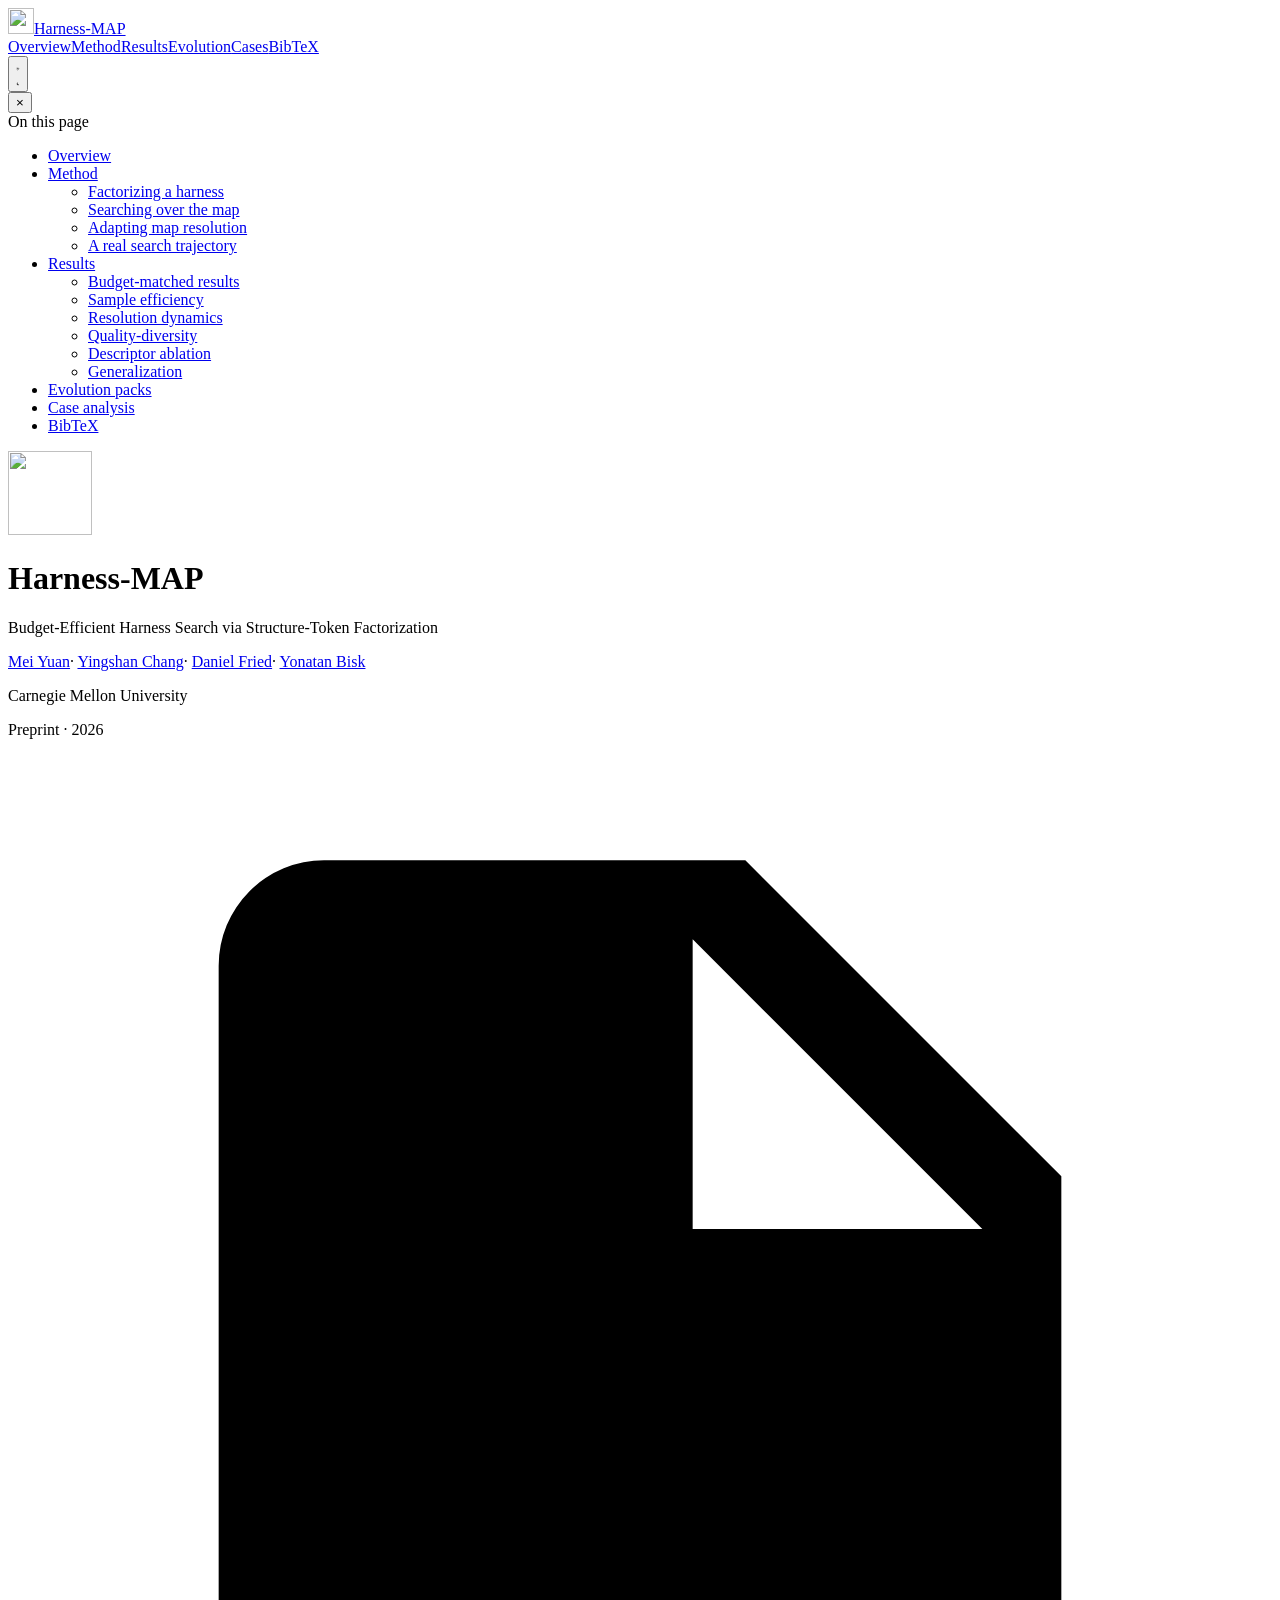
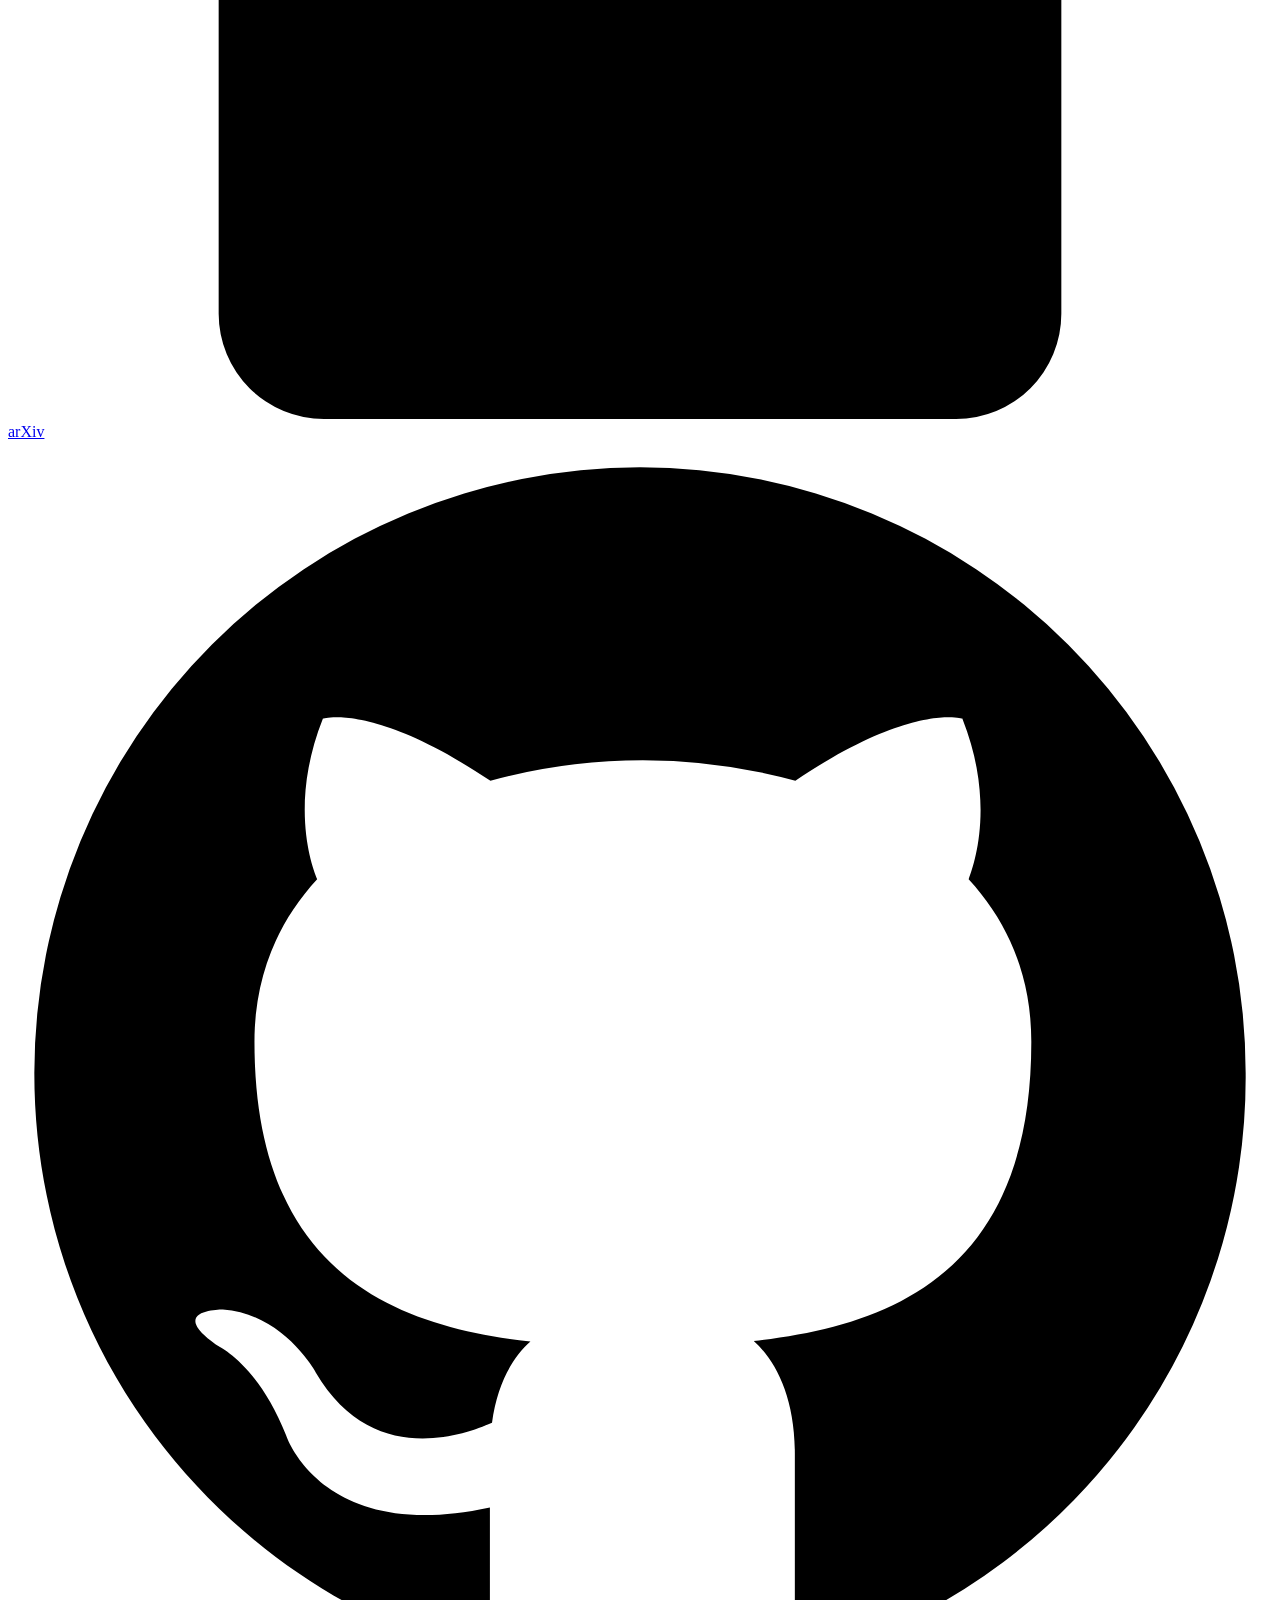
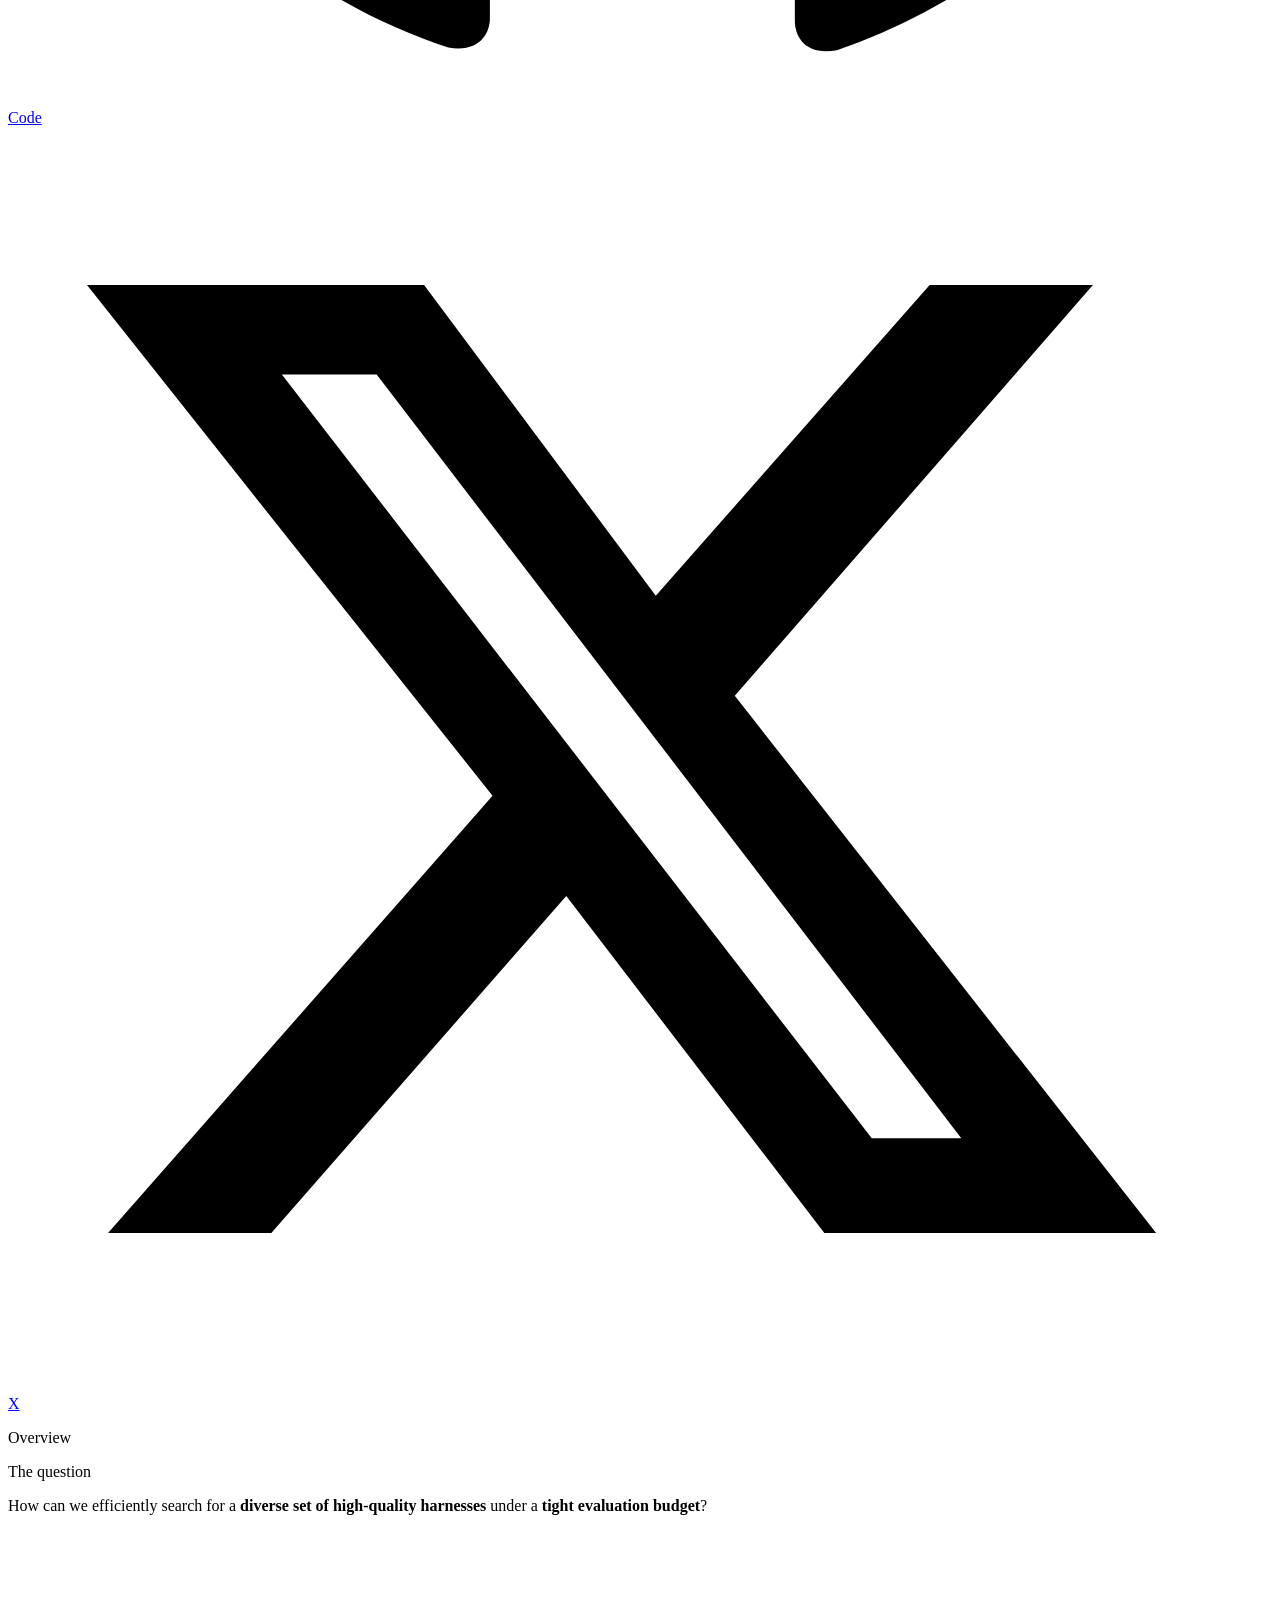
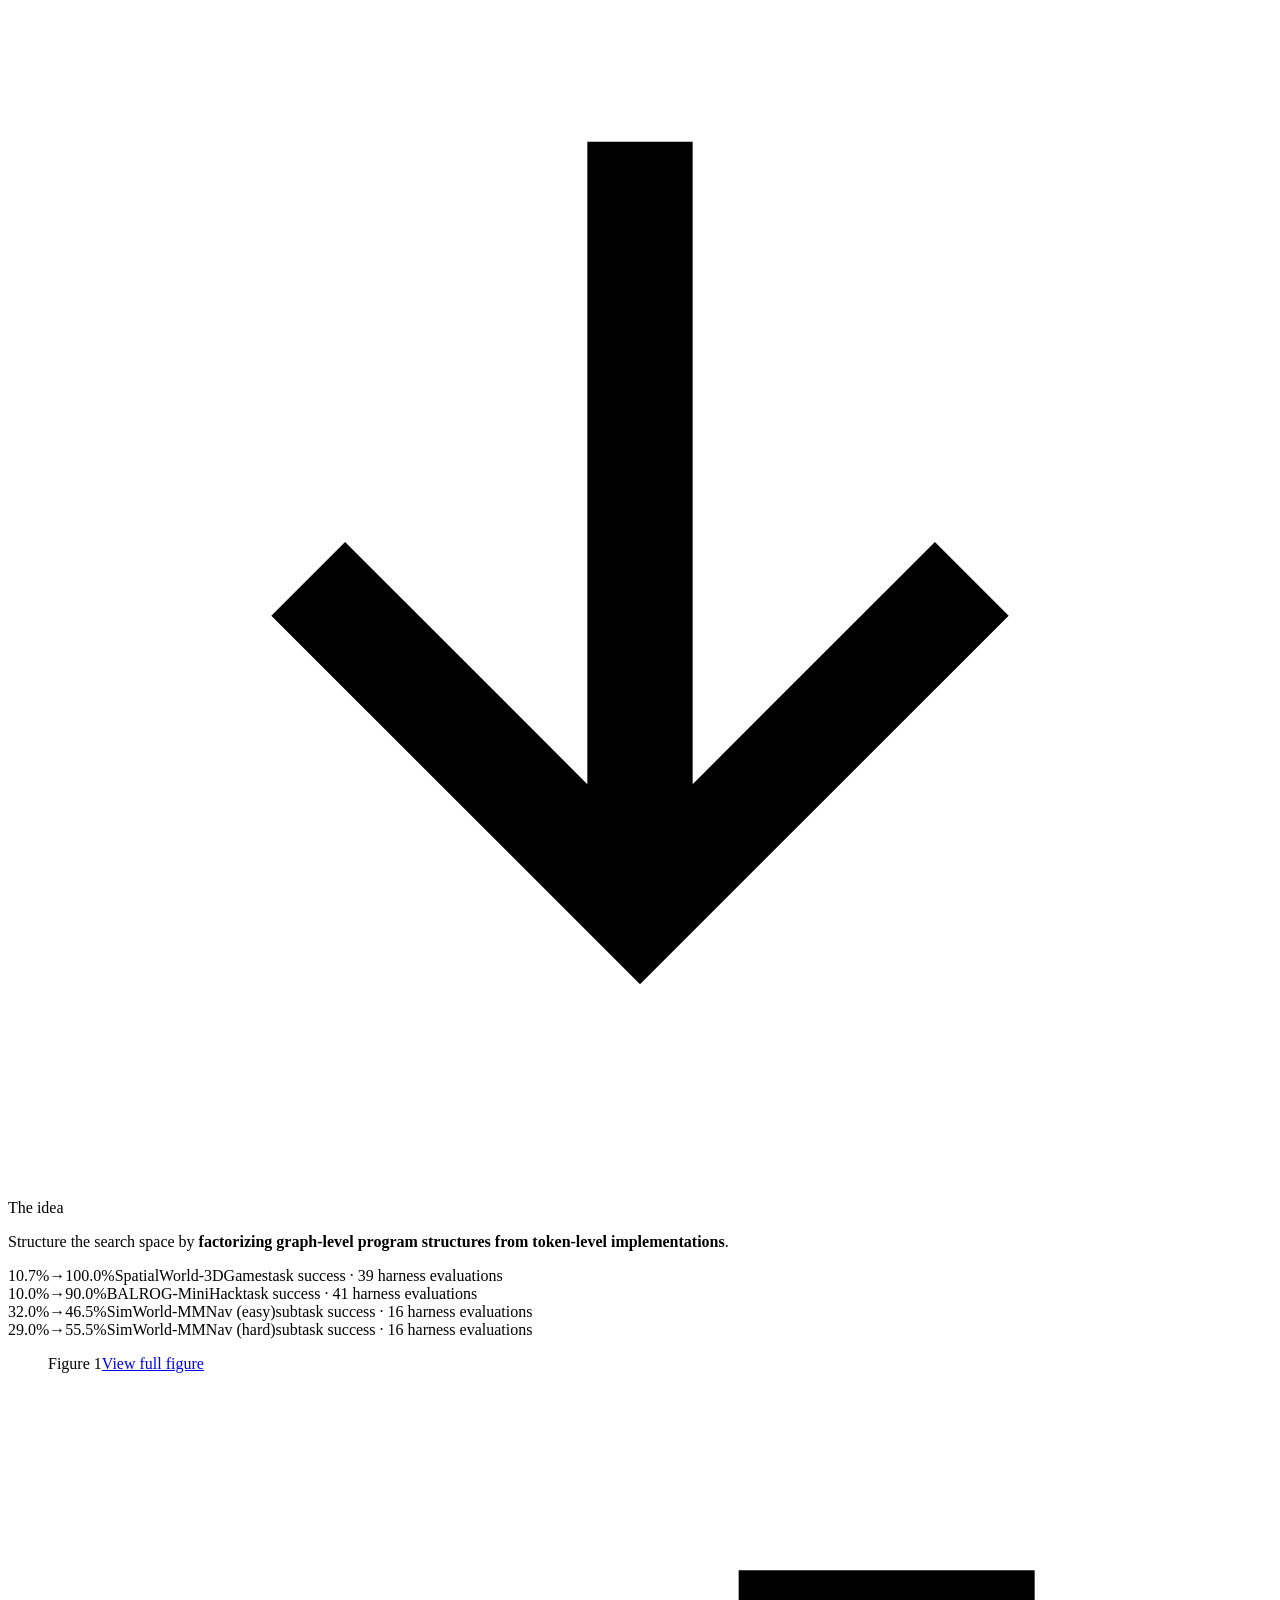
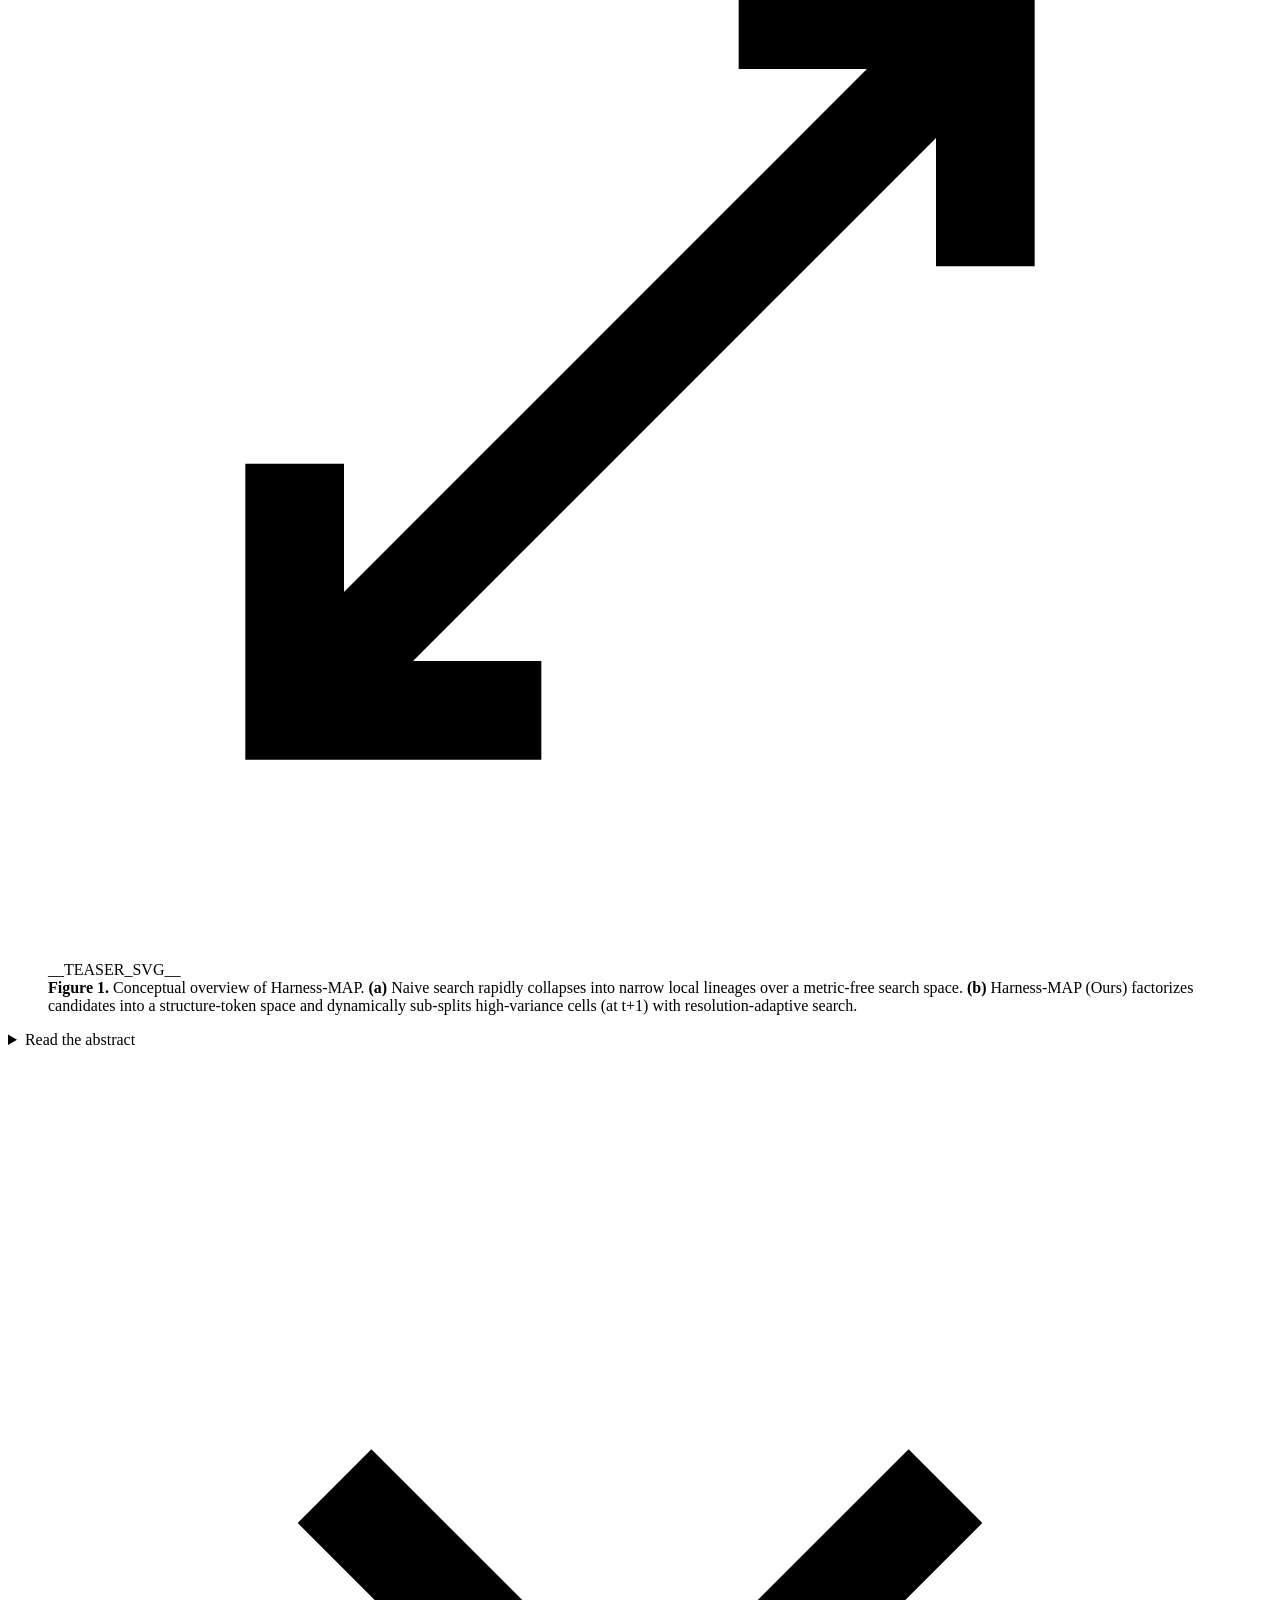
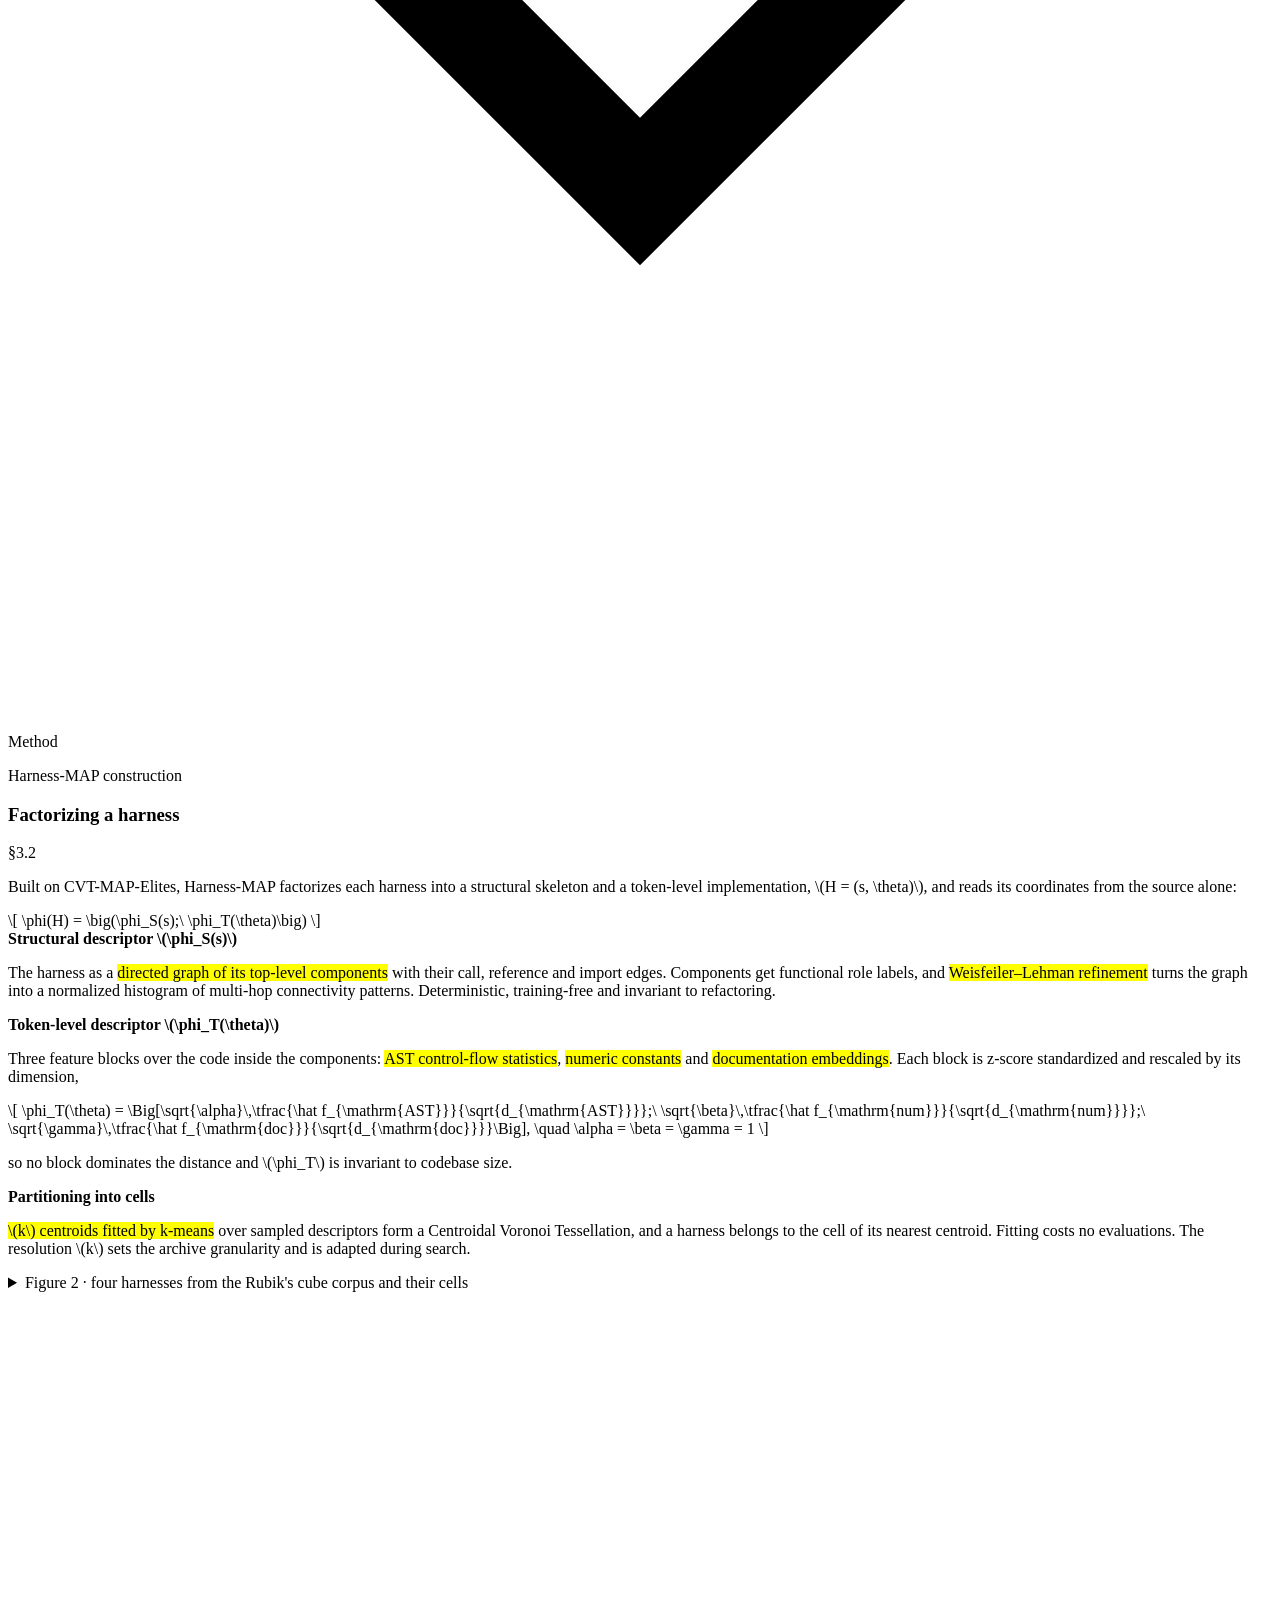
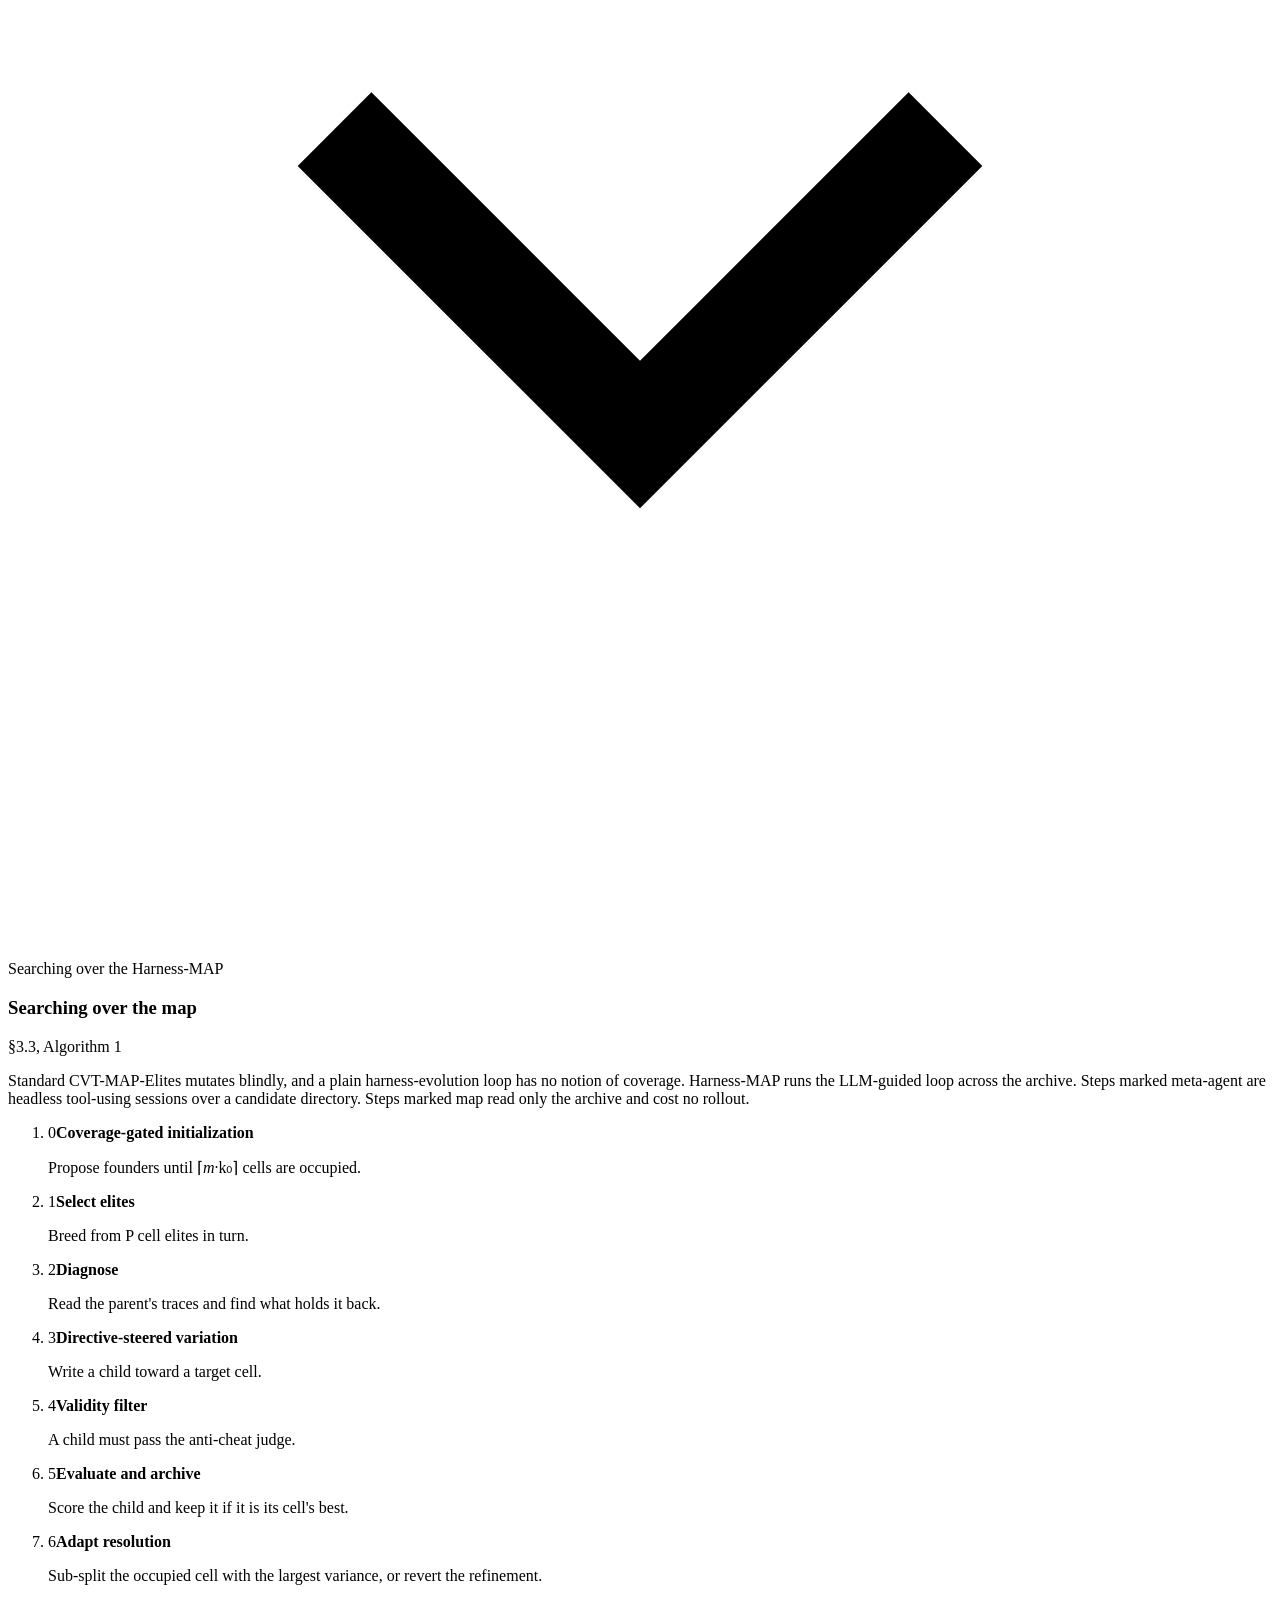
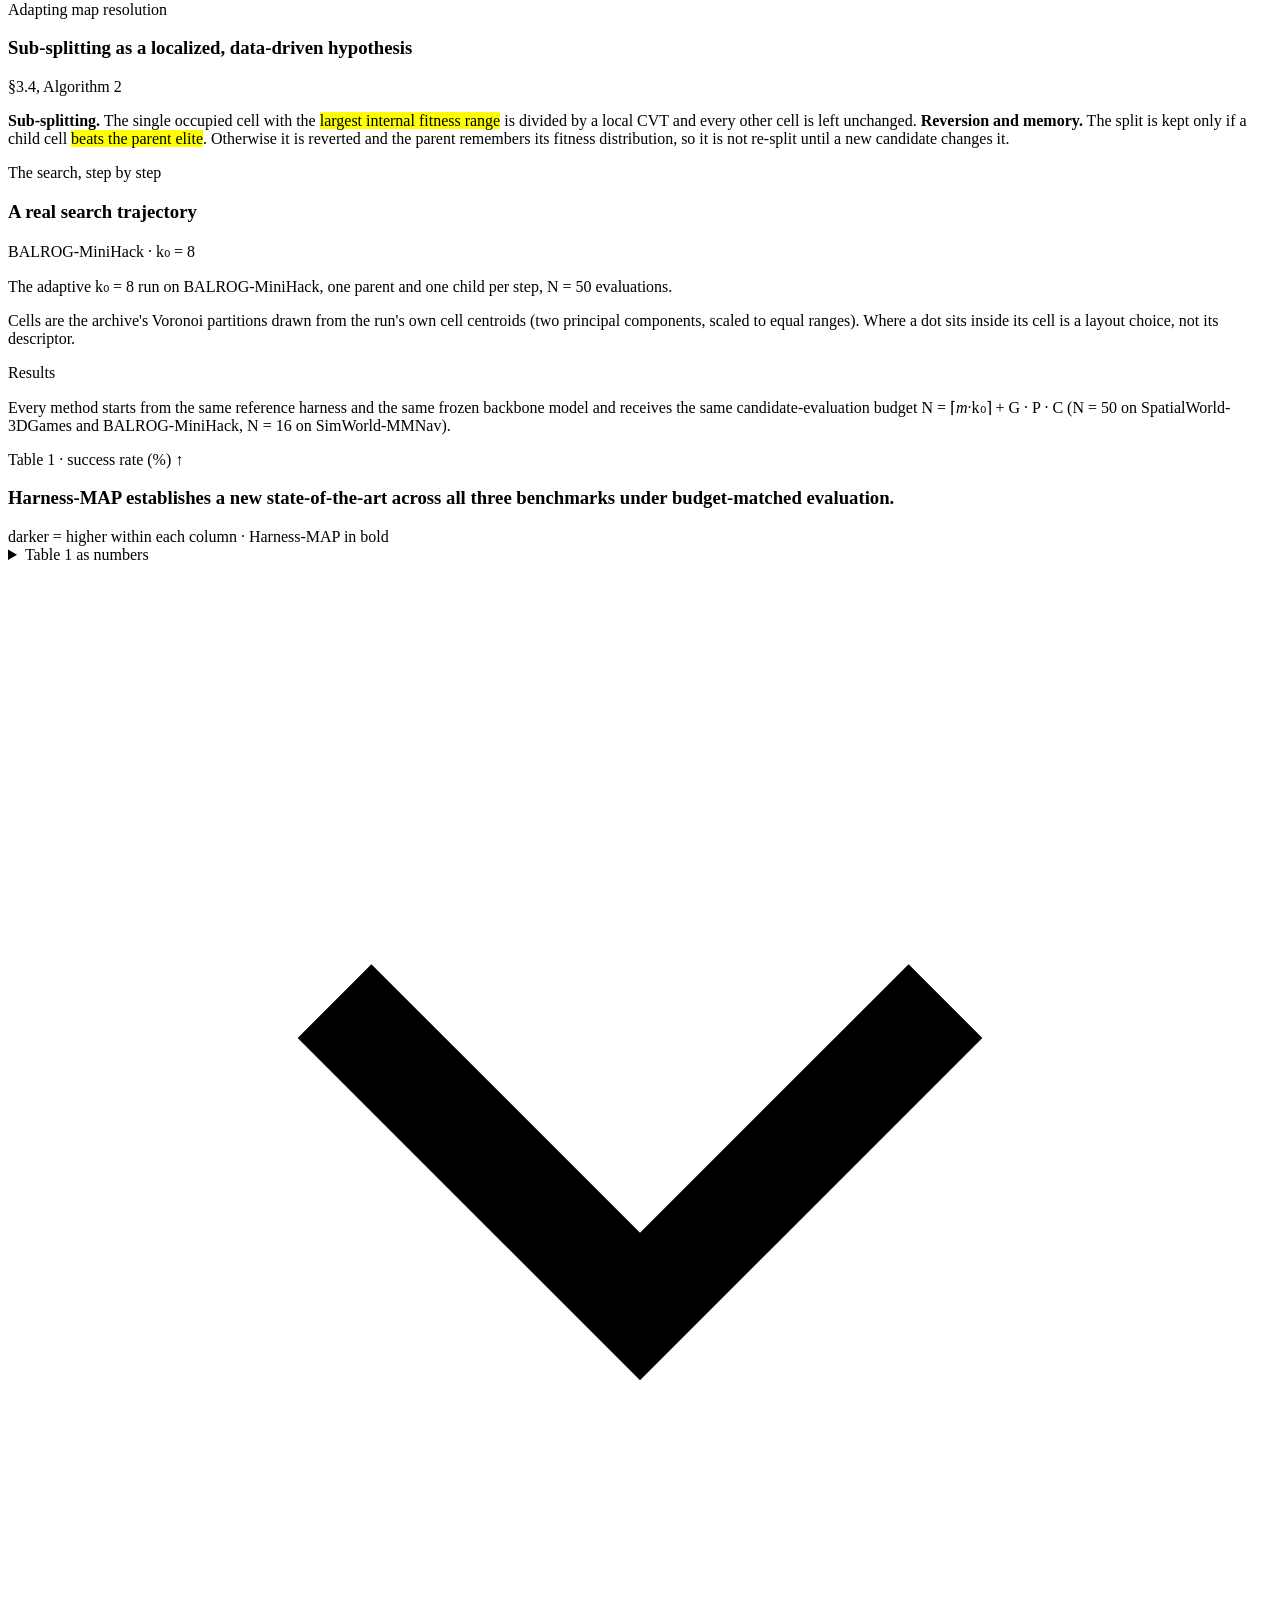
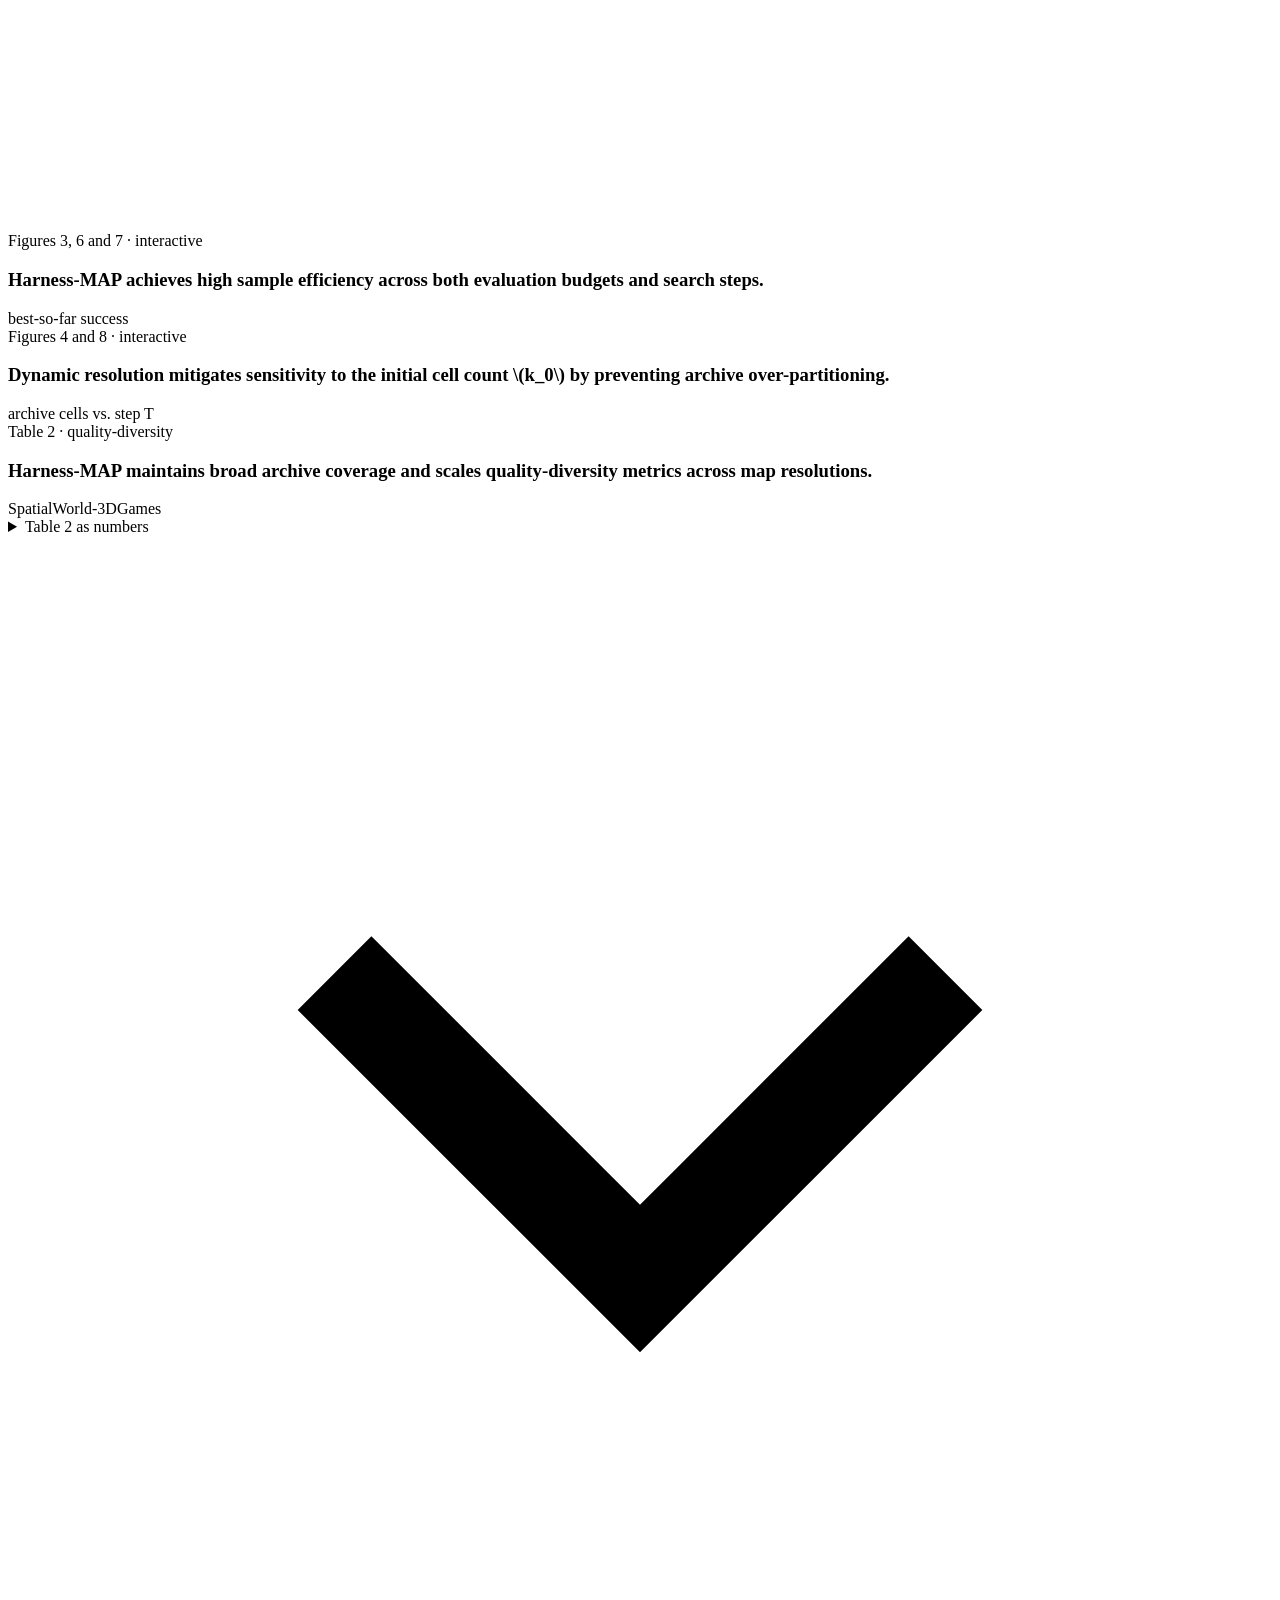
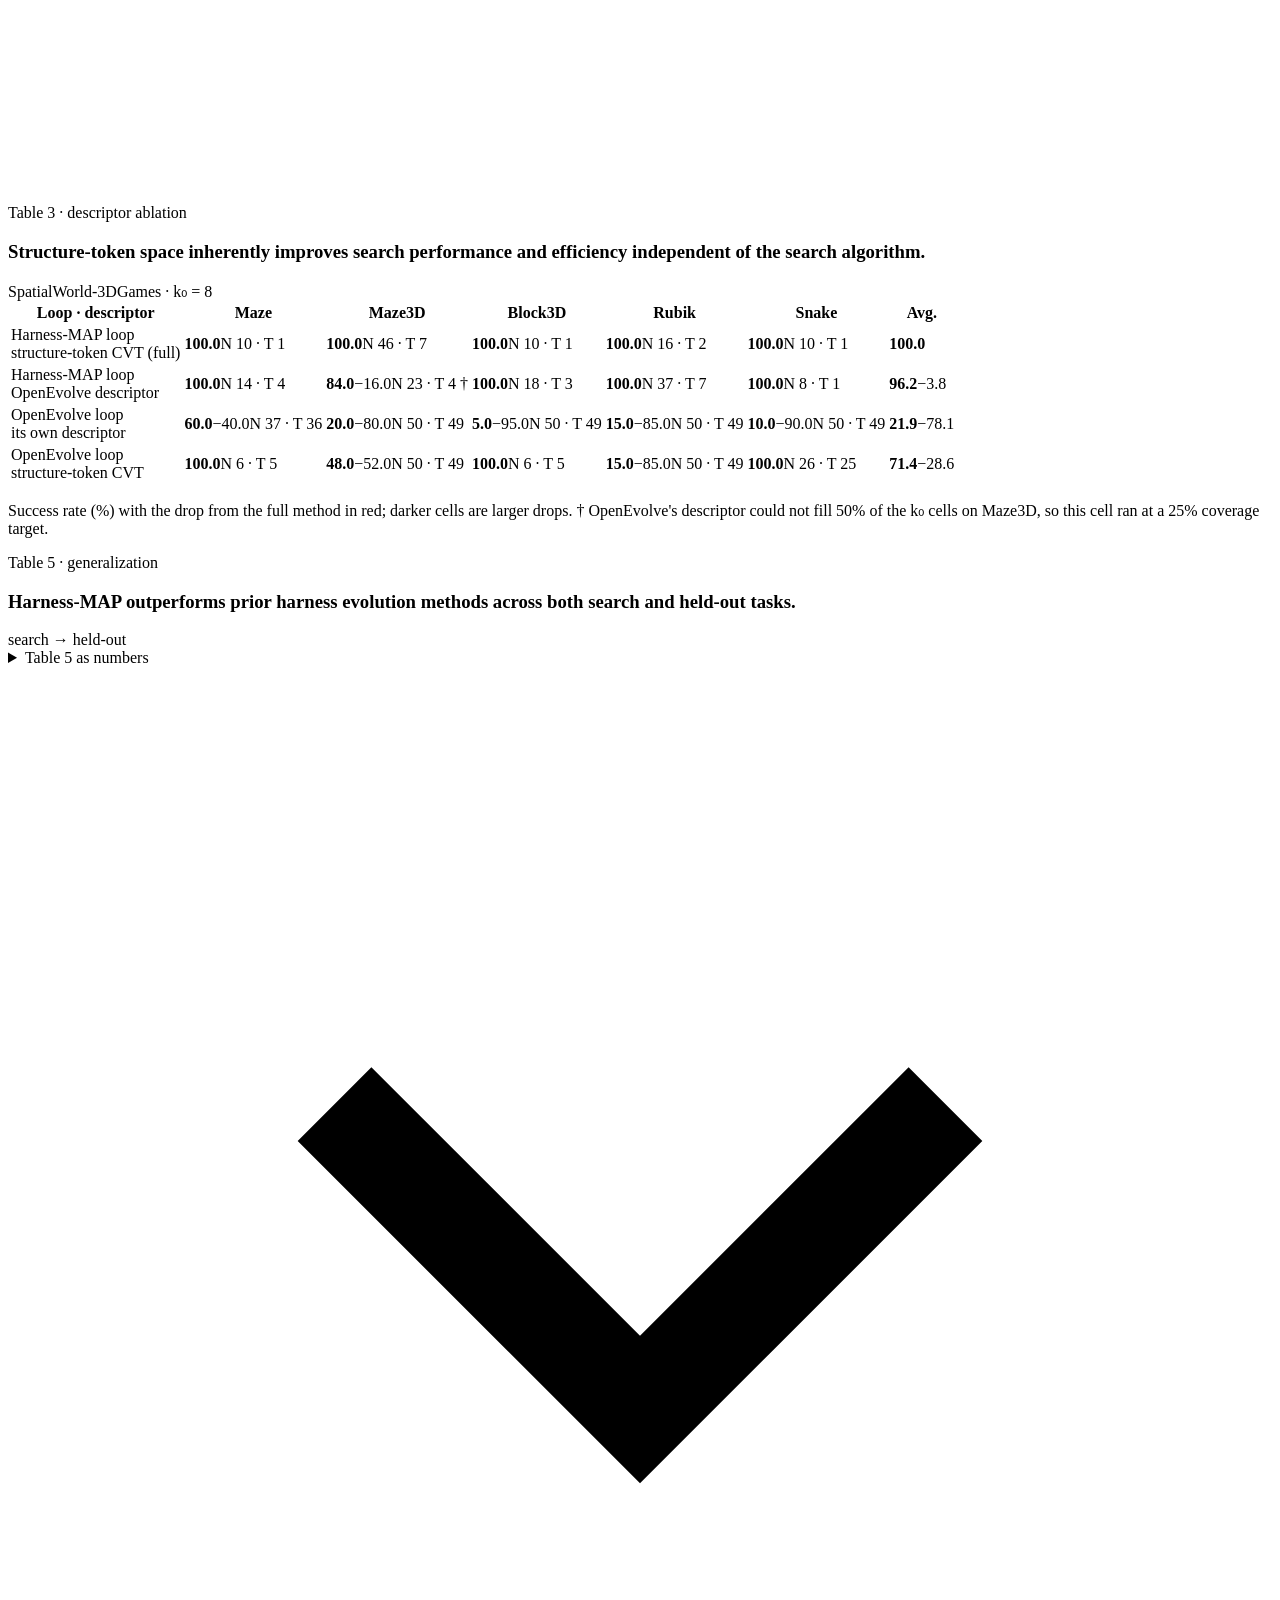
==== commit 9716a5c8: "Evolution packs: anchor-vs-evolved pair players, BALROG videos on all eight tasks, Rubik videos, Sim" ====
--- a/tools/index.template.html
+++ b/tools/index.template.html
@@ -150,7 +150,7 @@
 <section id="results" class="section">
   <div class="wrap wide">
     <div class="section-heading"><p class="eyebrow">Results</p></div>
-    <p class="lead wide">Every method starts from the same reference harness and the same frozen policy model and receives the same candidate-evaluation budget <span class="formula">N = ⌈<i>m</i>·k₀⌉ + G · P · C</span> (N = 50 on SpatialWorld-3DGames and BALROG-MiniHack, N = 16 on SimWorld-MMNav).</p>
+    <p class="lead wide">Every method starts from the same reference harness and the same frozen backbone model and receives the same candidate-evaluation budget <span class="formula">N = ⌈<i>m</i>·k₀⌉ + G · P · C</span> (N = 50 on SpatialWorld-3DGames and BALROG-MiniHack, N = 16 on SimWorld-MMNav).</p>
     <div class="lab" id="res-table1">
       <div class="lab-head"><div><span class="micro">Table 1 · success rate (%) ↑</span><h3>Harness-MAP establishes a new state-of-the-art across all three benchmarks under budget-matched evaluation.</h3></div><span class="lab-note">darker = higher within each column · Harness-MAP in bold</span></div>
     <div class="barcards" id="barcards"></div>
@@ -231,35 +231,25 @@
 <!-- ============================================================ EVOLUTION PACKS -->
 <section id="evolution" class="section">
   <div class="wrap wide">
-    <div class="section-heading split">
-      <div><p class="eyebrow">Evolution packs</p><h2>Watch the harnesses evolve.</h2></div>
-      <p class="lead">Every harness the best run evaluated, in order, with the ancestry of the best highlighted. Click a harness to see its structure and code, and the episode it played.</p>
-    </div>
+    <div class="section-heading"><p class="eyebrow">Evolution packs</p><h2>Watch the harnesses evolve.</h2></div>
     <div data-tabs>
       <div class="tabs" role="tablist" aria-label="Benchmark">
         <button class="tab" role="tab" aria-selected="true" aria-controls="evo-balrog" id="tab-evo-balrog">BALROG-MiniHack</button>
         <button class="tab" role="tab" aria-selected="false" aria-controls="evo-games" id="tab-evo-games">SpatialWorld-3DGames</button>
-        <button class="tab" role="tab" aria-selected="false" aria-controls="evo-nav-hard" id="tab-evo-nav-hard">SimWorld-MMNav</button>
+        <button class="tab" role="tab" aria-selected="false" aria-controls="evo-nav" id="tab-evo-nav">SimWorld-MMNav</button>
       </div>
 
       <div id="evo-balrog" role="tabpanel" aria-labelledby="tab-evo-balrog">
-        <ul class="settings"><li><b>mode</b>adaptive</li><li><b>k₀</b>16</li><li><b>P</b>4</li><li><b>C</b>1</li><li><b>budget</b>N = 50 · 48 evaluated</li><li><b>search split</b>8 tasks × 5 seeds</li><li><b>meta-agent</b>claude-opus-5 · Claude Code CLI</li><li><b>policy</b>Qwen3-VL-30B-A3B-Instruct</li><li><b>best</b>cand_r68_0 · success 0.900 · eval 41</li><li><b>path to best</b>anchor → r35_0 → r41_0 → r68_0</li></ul>
+        <ul class="settings"><li><b>mode</b>adaptive</li><li><b>k₀</b>16</li><li><b>P</b>4</li><li><b>C</b>1</li><li><b>budget</b>N = 50</li><li><b>search split</b>8 tasks × 5 seeds</li><li><b>meta-agent</b>claude-opus-5 · Claude Code CLI</li><li><b>backbone</b>Qwen3-VL-30B-A3B-Instruct</li><li><b>shown</b>41 harnesses</li><li><b>best</b>cand_r68_0 · success 0.900 · evaluation 41</li></ul>
         <div class="showcase">
           <div class="chart" id="chart-balrog"></div>
           <div class="anatomy" id="anat-balrog"></div>
-          <div class="player" id="player-balrog">
-            <video controls muted playsinline preload="none" width="866" height="380"></video>
-            <div class="cap"><span class="text"></span><span class="nav"><button type="button" class="prev">‹ previous</button><button type="button" class="next">next ›</button></span></div>
-          </div>
+          <div class="taskvids" id="vids-balrog"></div>
         </div>
-        <p class="small muted" style="margin-top:12px">Every harness above on MazeWalk-15x15 episode 00, the episode that separates the anchor from most of its descendants. Episodes are replayed in the MiniHack engine from the logged seed and action sequence, with the action, the agent's reasoning tag and the game message beside the map.</p>
-        <h4>The four harnesses on the path to the best, side by side</h4>
-        <p class="small">Anchor top left, cand_r35_0 top right, cand_r41_0 bottom left, cand_r68_0 bottom right, on the episode each task family was first unlocked by: MazeWalk-15x15, Corridor-R3 (first solved by cand_r35_0), Boxoban-Medium and Quest-Easy (first solved by cand_r68_0).</p>
-        <div class="vgrid two" id="grids-balrog"></div>
       </div>
 
       <div id="evo-games" role="tabpanel" aria-labelledby="tab-evo-games" hidden>
-        <ul class="settings"><li><b>mode</b>adaptive</li><li><b>budget</b>N = 50</li><li><b>games</b>pure-visual variant · 110 levels</li><li><b>meta-agent</b>claude-opus-5 · Claude Code CLI</li><li><b>policy</b>Qwen3-VL-30B-A3B-Instruct</li><li><b>shown</b>the run per game that reached score 1.0 after at least four evaluations</li></ul>
+        <ul class="settings"><li><b>mode</b>adaptive</li><li><b>budget</b>N = 50</li><li><b>games</b>pure-visual variant · 110 levels</li><li><b>meta-agent</b>claude-opus-5 · Claude Code CLI</li><li><b>backbone</b>Qwen3-VL-30B-A3B-Instruct</li></ul>
         <div data-tabs>
           <div class="tabs" role="tablist" aria-label="Game">
             <button class="tab" role="tab" aria-selected="true" aria-controls="game-maze3d_pro" id="tab-game-maze3d_pro">Maze3D-Pro</button>
@@ -269,54 +259,43 @@
             <button class="tab" role="tab" aria-selected="false" aria-controls="game-rubik" id="tab-game-rubik">Rubik</button>
           </div>
           <div id="game-maze3d_pro" role="tabpanel" aria-labelledby="tab-game-maze3d_pro">
-            <ul class="settings sub"><li><b>k₀</b>2</li><li><b>P</b>1</li><li><b>C</b>2</li><li><b>evaluated</b>13 harnesses</li><li><b>best</b>cand_r6_1 · score 1.0 · eval 13</li><li><b>anchor</b>solves 2 of 25 levels</li><li><b>video</b>level 7 · horizon 100 steps</li></ul>
-            <div class="showcase">
-              <div class="chart" id="chart-maze3d_pro"></div>
-              <div class="anatomy" id="anat-maze3d_pro"></div>
-              <div class="player" id="player-maze3d_pro"><video controls muted playsinline preload="none" width="800" height="600"></video><div class="cap"><span class="text"></span><span class="nav"><button type="button" class="prev">‹ previous</button><button type="button" class="next">next ›</button></span></div></div>
-              <div class="player"><video controls muted playsinline preload="none" poster="static/posters/games/maze3d_pro_anchor_vs_best.jpg" src="static/videos/games/maze3d_pro_anchor_vs_best.mp4" width="1606" height="600"></video><div class="cap"><span class="text"><b>Anchor vs. best</b> on level 7: the anchor (left) fails in 100 steps; cand_r6_1 (right) solves it in 37.</span></div></div>
-            </div>
+            <ul class="settings sub"><li><b>k₀</b>2</li><li><b>P</b>1</li><li><b>C</b>2</li><li><b>shown</b>13 harnesses</li><li><b>best</b>cand_r6_1 · score 1.0 · evaluation 13</li><li><b>video</b>level 7</li></ul>
+            <div class="showcase"><div class="chart" id="chart-maze3d_pro"></div><div class="anatomy" id="anat-maze3d_pro"></div><div class="pair" id="pair-maze3d_pro"></div></div>
           </div>
           <div id="game-block3d" role="tabpanel" aria-labelledby="tab-game-block3d" hidden>
-            <ul class="settings sub"><li><b>k₀</b>32</li><li><b>P</b>5</li><li><b>C</b>1</li><li><b>evaluated</b>16 harnesses · saturated during coverage initialization</li><li><b>best</b>cand_r4_0 · score 1.0 · eval 4</li><li><b>video</b>level 12</li></ul>
-            <div class="showcase">
-              <div class="chart" id="chart-block3d"></div>
-              <div class="anatomy" id="anat-block3d"></div>
-              <div class="player" id="player-block3d"><video controls muted playsinline preload="none" width="800" height="600"></video><div class="cap"><span class="text"></span><span class="nav"><button type="button" class="prev">‹ previous</button><button type="button" class="next">next ›</button></span></div></div>
-              <div class="player"><video controls muted playsinline preload="none" poster="static/posters/games/block3d_anchor_vs_best.jpg" src="static/videos/games/block3d_anchor_vs_best.mp4" width="2206" height="600"></video><div class="cap"><span class="text"><b>Anchor vs. best</b> on level 12: the anchor fails in 50 steps; cand_r4_0 rebuilds the structure in 15.</span></div></div>
-            </div>
+            <ul class="settings sub"><li><b>k₀</b>32</li><li><b>P</b>5</li><li><b>C</b>1</li><li><b>shown</b>4 harnesses · saturated during coverage initialization</li><li><b>best</b>cand_r4_0 · score 1.0 · evaluation 4</li><li><b>video</b>level 12</li></ul>
+            <div class="showcase"><div class="chart" id="chart-block3d"></div><div class="anatomy" id="anat-block3d"></div><div class="pair" id="pair-block3d"></div></div>
           </div>
           <div id="game-maze" role="tabpanel" aria-labelledby="tab-game-maze" hidden>
-            <ul class="settings sub"><li><b>k₀</b>32</li><li><b>P</b>5</li><li><b>C</b>1</li><li><b>evaluated</b>16 harnesses · saturated during coverage initialization</li><li><b>best</b>cand_r4_0 · score 1.0 · eval 4</li><li><b>video</b>level 1</li></ul>
-            <div class="showcase">
-              <div class="chart" id="chart-maze"></div>
-              <div class="anatomy" id="anat-maze"></div>
-              <div class="player" id="player-maze"><video controls muted playsinline preload="none" width="800" height="600"></video><div class="cap"><span class="text"></span><span class="nav"><button type="button" class="prev">‹ previous</button><button type="button" class="next">next ›</button></span></div></div>
-              <div class="player"><video controls muted playsinline preload="none" poster="static/posters/games/maze_anchor_vs_best.jpg" src="static/videos/games/maze_anchor_vs_best.mp4" width="1606" height="600"></video><div class="cap"><span class="text"><b>Anchor vs. best</b> on level 1: the anchor wanders for 100 steps; cand_r1_0 exits in 5.</span></div></div>
-            </div>
+            <ul class="settings sub"><li><b>k₀</b>32</li><li><b>P</b>5</li><li><b>C</b>1</li><li><b>shown</b>2 harnesses · saturated during coverage initialization</li><li><b>best</b>cand_r1_0 · score 1.0 · evaluation 2</li><li><b>video</b>level 1</li></ul>
+            <div class="showcase"><div class="chart" id="chart-maze"></div><div class="anatomy" id="anat-maze"></div><div class="pair" id="pair-maze"></div></div>
           </div>
           <div id="game-snake" role="tabpanel" aria-labelledby="tab-game-snake" hidden>
-            <ul class="settings sub"><li><b>k₀</b>32</li><li><b>P</b>5</li><li><b>C</b>1</li><li><b>evaluated</b>16 harnesses · saturated during coverage initialization</li><li><b>best</b>cand_r3_0 · score 1.0 · eval 4</li><li><b>held-out</b>the five unseen seeds are also solved</li><li><b>video</b>seed 20</li></ul>
-            <div class="showcase">
-              <div class="chart" id="chart-snake"></div>
-              <div class="anatomy" id="anat-snake"></div>
-              <div class="player" id="player-snake"><video controls muted playsinline preload="none" width="800" height="600"></video><div class="cap"><span class="text"></span><span class="nav"><button type="button" class="prev">‹ previous</button><button type="button" class="next">next ›</button></span></div></div>
-              <div class="player"><video controls muted playsinline preload="none" poster="static/posters/games/snake_anchor_vs_best.jpg" src="static/videos/games/snake_anchor_vs_best.mp4" width="1606" height="600"></video><div class="cap"><span class="text"><b>Anchor vs. best</b> on seed 20: the anchor dies after 3 steps; cand_r1_0 collects the food in 16.</span></div></div>
-            </div>
+            <ul class="settings sub"><li><b>k₀</b>32</li><li><b>P</b>5</li><li><b>C</b>1</li><li><b>shown</b>2 harnesses · saturated during coverage initialization</li><li><b>best</b>cand_r1_0 · score 1.0 · evaluation 2</li><li><b>video</b>seed 20</li></ul>
+            <div class="showcase"><div class="chart" id="chart-snake"></div><div class="anatomy" id="anat-snake"></div><div class="pair" id="pair-snake"></div></div>
           </div>
           <div id="game-rubik" role="tabpanel" aria-labelledby="tab-game-rubik" hidden>
-            <ul class="settings sub"><li><b>k₀</b>4</li><li><b>P</b>2</li><li><b>C</b>2</li><li><b>evaluated</b>6 harnesses</li><li><b>best</b>cand_r2_1 · score 1.0 · eval 4</li><li><b>video</b>none: no engine recordings survive for this run</li></ul>
-            <div class="showcase"><div class="chart" id="chart-rubik"></div><div class="anatomy" id="anat-rubik"></div></div>
+            <ul class="settings sub"><li><b>k₀</b>4</li><li><b>P</b>2</li><li><b>C</b>2</li><li><b>shown</b>4 harnesses</li><li><b>best</b>cand_r2_1 · score 1.0 · evaluation 4</li><li><b>video</b>level 6</li></ul>
+            <div class="showcase"><div class="chart" id="chart-rubik"></div><div class="anatomy" id="anat-rubik"></div><div class="pair" id="pair-rubik"></div></div>
           </div>
         </div>
       </div>
 
-      <div id="evo-nav-hard" role="tabpanel" aria-labelledby="tab-evo-nav-hard" hidden>
-        <ul class="settings"><li><b>setting</b>hard</li><li><b>mode</b>adaptive</li><li><b>k₀</b>4</li><li><b>P</b>2</li><li><b>C</b>1</li><li><b>budget</b>N = 16 · 16 evaluated</li><li><b>search split</b>50 tasks · maps 20_0 to 20_24 · 10 held-out maps</li><li><b>meta-agent</b>Claude Code CLI</li><li><b>policy</b>Qwen3-VL-30B-A3B-Instruct</li><li><b>best</b>cand_r15_0 · SubtaskSR 0.555 · eval 16</li><li><b>held-out</b>0.567 over three replicates vs. 0.430 ± 0.033 for the anchor</li><li><b>path to best</b>anchor → r6_0 → r9_0 → r13_0 → r15_0</li></ul>
-        <div class="showcase">
-          <div class="chart" id="chart-nav"></div>
-          <div class="anatomy" id="anat-nav"></div>
-          <div class="player"><video controls muted playsinline preload="none" poster="static/posters/nav/nav_anchor_vs_best.jpg" src="static/videos/nav/nav_anchor_vs_best.mp4" width="2346" height="690"></video><div class="cap"><span class="text"><b>Anchor vs. best</b>, re-run in the simulator on map 20_10, task dist_21_0_1, the one search task the best harness completed end to end during the search. The anchor gives up after 11 steps about 590 m from the destination; cand_r15_0 keeps navigating for 135 steps and ends about 35 m from it.</span></div></div>
+      <div id="evo-nav" role="tabpanel" aria-labelledby="tab-evo-nav" hidden>
+        <div data-tabs>
+          <div class="tabs" role="tablist" aria-label="Setting">
+            <button class="tab" role="tab" aria-selected="true" aria-controls="nav-easy" id="tab-nav-easy">easy</button>
+            <button class="tab" role="tab" aria-selected="false" aria-controls="nav-hard" id="tab-nav-hard">hard</button>
+          </div>
+          <div id="nav-easy" role="tabpanel" aria-labelledby="tab-nav-easy">
+            <ul class="settings"><li><b>setting</b>easy</li><li><b>mode</b>adaptive</li><li><b>k₀</b>2</li><li><b>P</b>1</li><li><b>C</b>2</li><li><b>budget</b>N = 16</li><li><b>search split</b>50 tasks</li><li><b>meta-agent</b>claude-opus-5 · Claude Code CLI</li><li><b>backbone</b>Qwen3-VL-30B-A3B-Instruct</li><li><b>best</b>cand_r8_1 · subtask success 0.465</li></ul>
+            <div class="showcase"><div class="chart" id="chart-nav-easy"></div></div>
+            <p class="small muted" style="margin-top:10px">The code and the episode recordings of the easy run were not preserved; only its evaluation ledger survives.</p>
+          </div>
+          <div id="nav-hard" role="tabpanel" aria-labelledby="tab-nav-hard" hidden>
+            <ul class="settings"><li><b>setting</b>hard</li><li><b>mode</b>adaptive</li><li><b>k₀</b>4</li><li><b>P</b>2</li><li><b>C</b>1</li><li><b>budget</b>N = 16</li><li><b>search split</b>50 tasks · maps 20_0 to 20_24 · 10 held-out maps</li><li><b>meta-agent</b>claude-opus-5 · Claude Code CLI</li><li><b>backbone</b>Qwen3-VL-30B-A3B-Instruct</li><li><b>best</b>cand_r15_0 · subtask success 0.555 · evaluation 16</li><li><b>video</b>map 20_10 · task dist_21</li></ul>
+            <div class="showcase"><div class="chart" id="chart-nav"></div><div class="anatomy" id="anat-nav"></div><div class="pair" id="pair-nav"></div></div>
+          </div>
         </div>
       </div>
     </div>
